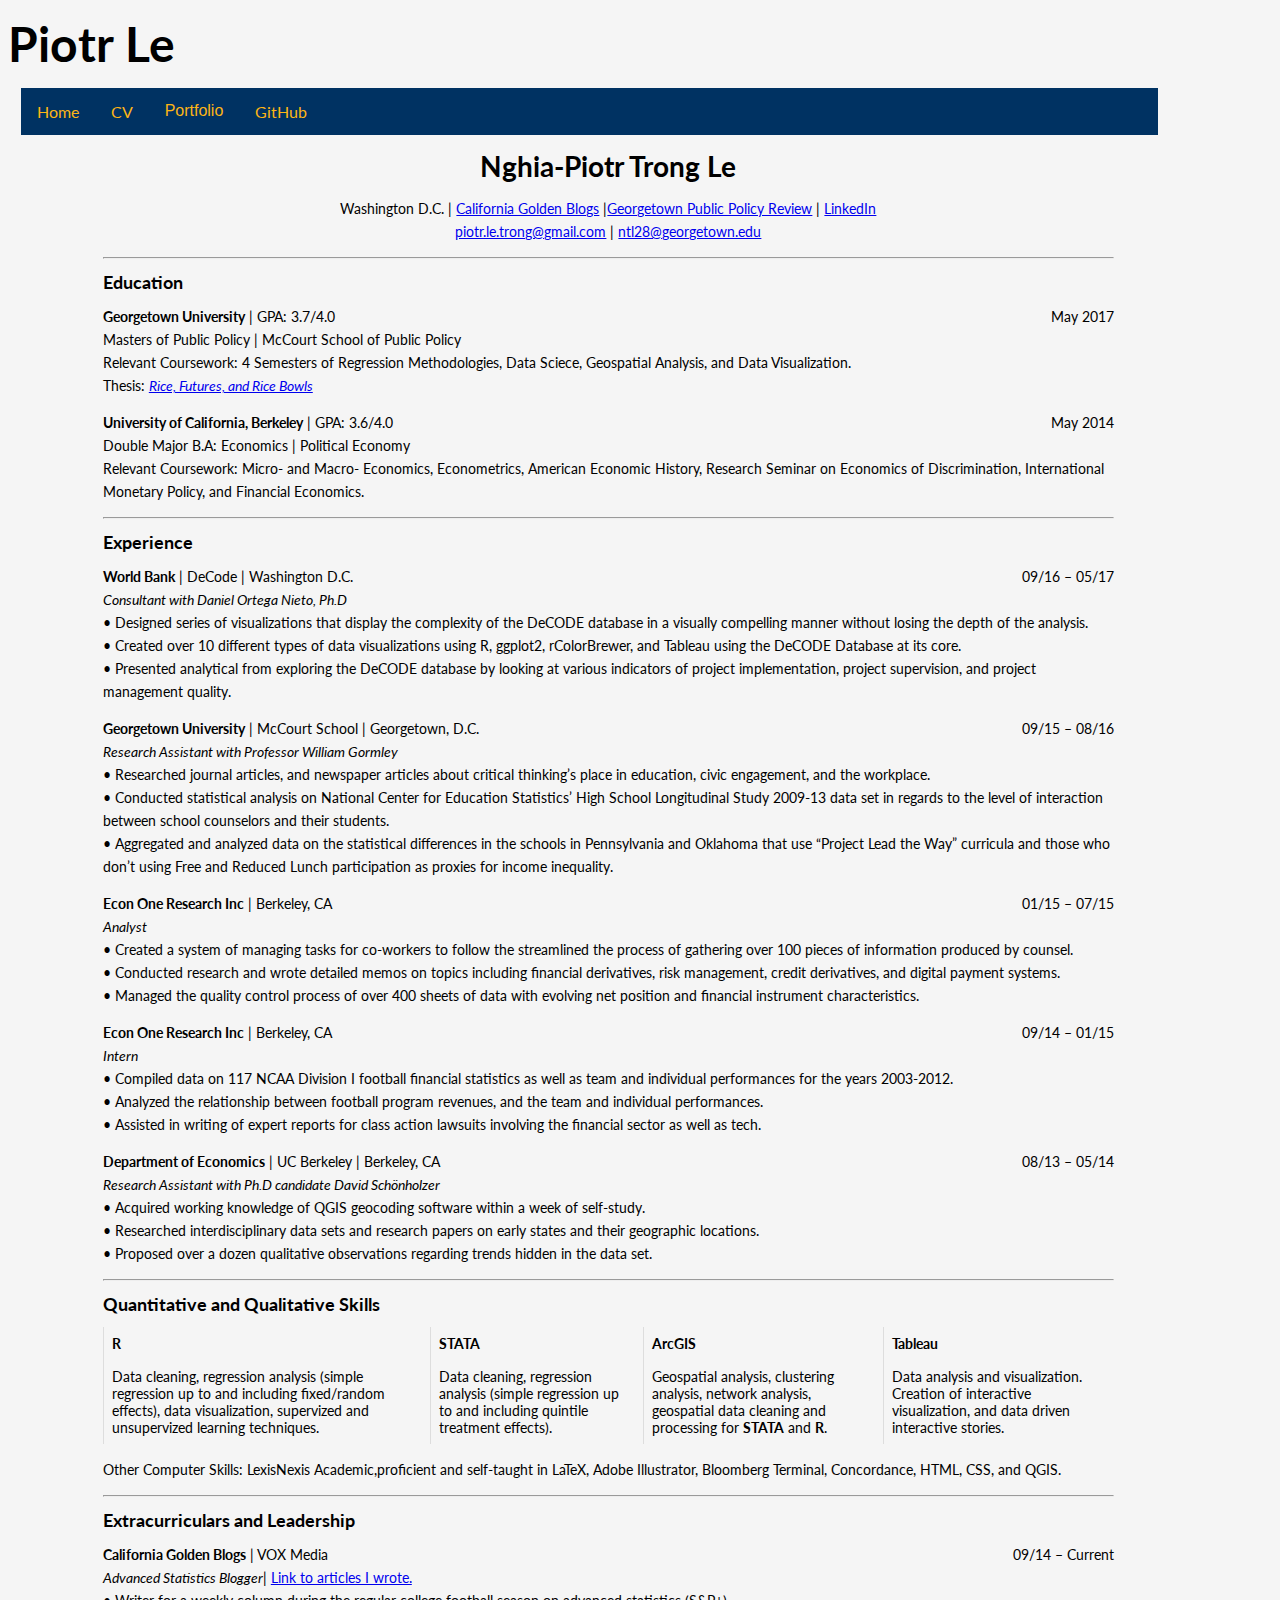
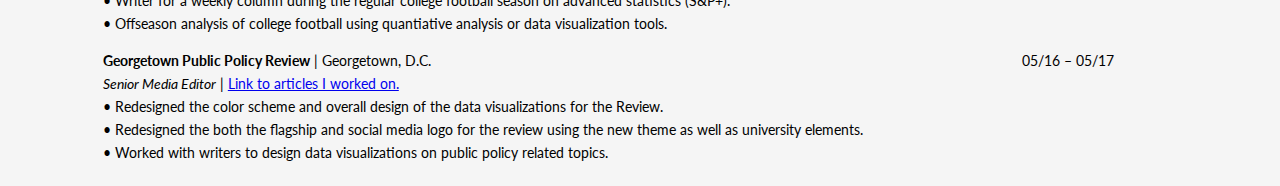
==== cv.html @ dc1da43c "CV update" ====
<!DOCTYPE html>
<head>
	<title>Piotr Le's CV</title>
<link href="https://fonts.googleapis.com/css?family=Lato:300,300i,400,400i,700,700i" rel="stylesheet">
	<link rel = "stylesheet"
	href = "css/custom.css"
	rel ='stylesheet'
	type = 'text/css'>

</head>
<html>
<body>
<h1 class = "topLine">Piotr Le</h1>

<div class="container">
  <a href="index.html">Home</a>
  <a href="cv.html">CV</a>
  <div class="dropdown">
    <button class="dropbtn" onclick="myFunction()">Portfolio</button>
    <div class="dropdown-content" id="myDropdown">
      <a href="#">Sports Analytics</a>
      <a href="#">Public Policy</a>
      <a href="#">Miscellaneous</a>
    </div>
  </div>
  <a href="https://github.com/PiotrLeTrong">GitHub</a> 
</div>
<div class = "wrap">
  <center>
  <h1>Nghia-Piotr Trong Le</h1>
  <p> Washington D.C. | <a href = "http://www.sbnation.com/users/Piotr%20T%20Le/blog">California Golden Blogs</a> |<a href = "http://gppreview.com/author/piotr_le/">Georgetown Public Policy Review</a>  | <a href="https://www.linkedin.com/in/piotrletrong/"> LinkedIn </a> <br />
  <a href="mailto:piotr.le.trong@gmail.com">piotr.le.trong@gmail.com</a> | <a href="mailto:ntl28@georgetown.edu">ntl28@georgetown.edu</a> </p>
  <hr>
  </center>
  <h3>Education</h3>
  <p style="text-align:left;">
   <b>Georgetown University</b> | GPA: 3.7/4.0
  <span style="float:right;">May 2017</span>
  <br>
  Masters of Public Policy | McCourt School of Public Policy<br />
  Relevant Coursework: 4 Semesters of Regression Methodologies, Data Sciece, Geospatial Analysis, and Data Visualization.<br />
  Thesis: <a href="http://search.proquest.com/openview/aa20a16a4ee3e80090c3d475d68d1dbf/1?pq-origsite=gscholar&cbl=18750&diss=y"> <i> Rice, Futures, and Rice Bowls </i> </a> 
  </p>
  <p style="text-align:left;">
   <b>University of California, Berkeley</b> | GPA: 3.6/4.0
  <span style="float:right;">May 2014</span>
  <br>
  Double Major B.A: Economics | Political Economy<br />
  Relevant Coursework: Micro- and Macro- Economics, Econometrics, American Economic History, Research Seminar on Economics of Discrimination, International Monetary Policy, and Financial Economics.<br />
  </p>
  <hr>
 <h3>Experience</h3>
  <p style="text-align:left;">
   <b>World Bank</b> | DeCode | Washington D.C.
  <span style="float:right;">09/16 – 05/17</span>
  <br>
  <i>Consultant with Daniel Ortega Nieto, Ph.D</i><br />
  • Designed series of visualizations that display the complexity of the DeCODE database in a visually compelling manner without losing the depth of the analysis.<br />
  • Created over 10 different types of data visualizations using R, ggplot2, rColorBrewer, and Tableau using the DeCODE Database at its core.<br />
  • Presented analytical from exploring the DeCODE database by looking at various indicators of project implementation, project supervision, and project management quality.<br />
  </p>
  <p style="text-align:left;">
   <b>Georgetown University</b> | McCourt School | Georgetown, D.C.
  <span style="float:right;">09/15 – 08/16</span>
  <br>
  <i>Research Assistant with Professor William Gormley</i><br />
  • Researched journal articles, and newspaper articles about critical thinking’s place in education, civic engagement, and the workplace. <br />
  • Conducted statistical analysis on National Center for Education Statistics’ High School Longitudinal Study 2009-13 data set in regards to the level of interaction between school counselors and their students.<br />
  • Aggregated and analyzed data on the statistical differences in the schools in Pennsylvania and Oklahoma that use “Project Lead the Way” curricula and those who don’t using Free and Reduced Lunch participation as proxies for income inequality.<br />
  </p>
    <p style="text-align:left;">
   <b>Econ One Research Inc</b> | Berkeley, CA
  <span style="float:right;">01/15 – 07/15</span>
  <br>
  <i>Analyst</i><br />
  • Created a system of managing tasks for co-workers to follow the streamlined the process of gathering over 100 pieces of information produced by counsel. <br />
  • Conducted research and wrote detailed memos on topics including financial derivatives, risk management, credit derivatives, and digital payment systems. <br />
  • Managed the quality control process of over 400 sheets of data with evolving net position and financial instrument characteristics. <br />
  </p>
  <p style="text-align:left;">
   <b>Econ One Research Inc</b> | Berkeley, CA
  <span style="float:right;"> 09/14 – 01/15</span>
  <br>
  <i>Intern</i><br />
  • Compiled data on 117 NCAA Division I football financial statistics as well as team and individual performances for the years 2003-2012.<br />
  • Analyzed the relationship between football program revenues, and the team and individual performances.<br />
  • Assisted in writing of expert reports for class action lawsuits involving the financial sector as well as tech.<br />
  </p>
  <p style="text-align:left;">
   <b>Department of Economics</b> | UC Berkeley | Berkeley, CA
  <span style="float:right;">08/13 – 05/14</span>
  <br>
  <i>Research Assistant with Ph.D candidate David Schönholzer</i><br />
  • Acquired working knowledge of QGIS geocoding software within a week of self-study. <br />
  • Researched interdisciplinary data sets and research papers on early states and their geographic locations.<br />
  • Proposed over a dozen qualitative observations regarding trends hidden in the data set.<br />
  </p>
  <hr>
  <h3>Quantitative and Qualitative Skills</h3>
    <table>
      <tr>
      <td> <b>R</b> </td>
      <td> <b>STATA</b> </td>
      <td> <b>ArcGIS</b></td>
      <td> <b>Tableau</b></td>
      </tr>
      <tr>
      <td> Data cleaning, regression analysis (simple regression up to and including fixed/random effects), data visualization, supervized and unsupervized learning techniques.</td>
      <td> Data cleaning, regression analysis (simple regression up to and including quintile treatment effects). </td>
      <td> Geospatial analysis, clustering analysis, network analysis, geospatial data cleaning and processing for <b>STATA</b> and <b>R</b>. </td>
      <td> Data analysis and visualization. Creation of interactive visualization, and data driven interactive stories.</td>
      </tr>
    </table>
    <p> Other Computer Skills: LexisNexis Academic,proficient and self-taught in LaTeX, Adobe Illustrator, Bloomberg Terminal, Concordance, HTML, CSS, and QGIS.</p>
  <hr>
  <h3>Extracurriculars and Leadership</h3>
  <p style="text-align:left;">
    <b>California Golden Blogs</b> | VOX Media
    <span style="float:right;">09/14 – Current</span>
    <br>
    <i>Advanced Statistics Blogger</i>| <a href = "http://www.sbnation.com/users/Piotr%20T%20Le/blog">Link to articles I wrote.</a> <br />
    • Writer for a weekly column during the regular college football season on advanced statistics (S&amp;P+).<br />
    • Offseason analysis of college football using quantiative analysis or data visualization tools.<br />
  </p>
<p style="text-align:left;">
    <b>Georgetown Public Policy Review</b> | Georgetown, D.C.
    <span style="float:right;">05/16 – 05/17</span>
    <br>
    <i>Senior Media Editor</i> | <a href = "http://gppreview.com/author/piotr_le/">Link to articles I worked on.</a>  <br />
    • Redesigned the color scheme and overall design of the data visualizations for the Review.<br />
    • Redesigned the both the flagship and social media logo for the review using the new theme as well as university elements.<br />
    • Worked with writers to design data visualizations on public policy related topics.<br />
  </p>
</div>
</body>
<script>
/* When the user clicks on the button, 
toggle between hiding and showing the dropdown content */
function myFunction() {
    document.getElementById("myDropdown").classList.toggle("show");
}

// Close the dropdown if the user clicks outside of it
window.onclick = function(event) {
  if (!event.target.matches('.dropbtn')) {

    var dropdowns = document.getElementsByClassName("dropdown-content");
    var i;
    for (i = 0; i < dropdowns.length; i++) {
      var openDropdown = dropdowns[i];
      if (openDropdown.classList.contains('show')) {
        openDropdown.classList.remove('show');
      }
    }
  }
}
</script>
</html>
---- css/custom.css ----
body {
    background-color: #F5F5F5;
}
@font-face {
    font-family: 'Lato', sans-serif;
    src: url('http://domain.com/fonts/font.ttf')  format('truetype'); 
}
div.wrap {
    width: 80%;
    margin-left: 7.5%;
    display: inline-block;
}
table {
    border-collapse: collapse;
    width: 100%;
}

.right{
    float:right;
}

.left{
    float:left;
}

b {font-weight: bold}
h1 {
	font-family: Lato;
	font-size: 28px;
	font-style: normal;
	font-variant: normal;
	font-weight: bold;
	line-height: 24px;
}
.topLine {
	font-family: Lato;
	font-size: 48px;
	font-style: normal;
	font-variant: normal;
	font-weight: bold;
	line-height: 24px;
}

h3 {
	font-family: Lato;
	font-size: 18px;
	font-style: normal;
	font-variant: normal;
	font-weight: bold;
	line-height: 10px;
}
p {
	font-family: Lato;
	font-size: 14px;
	font-style: normal;
	font-variant: normal;
	font-weight: 400;
	line-height: 23px;
}
td {
	font-family: Lato;
	font-size: 14px;
    text-align: left;
    padding: 8px;
    border-left: 1px solid #ddd;
}
blockquote {
	font-family: Lato;
	font-size: 17px;
	font-style: normal;
	font-variant: normal;
	font-weight: bold;
	line-height: 23px;
}
pre {
	font-family: Lato;
	font-size: 12px;
	font-style: normal;
	font-variant: normal;
	font-weight: bold;
	line-height: 23px;
}
.container {
    overflow: hidden;
    background-color: #003262;
    color: #FDB515;
    padding: 0px;
    width: 90%;
    margin-left: 1%;
    margin-right: 1%;
    font-size: 16px;
    font-family: Lato;
}

.container a {
    float: left;
    font-size: 16px;
    color: #FDB515;
    text-align: center;
    padding: 14px 16px;
    text-decoration: none;
}

.dropdown {
    float: left;
    overflow: hidden;
}

.dropdown .dropbtn {
    cursor: pointer;
    font-size: 16px;    
    border: none;
    outline: none;
    color: #FDB515;
    padding: 14px 16px;
    background-color: inherit;
}

.container a:hover, .dropdown:hover .dropbtn {
    background-color: #FDB515;
        color: #003262;
}

.dropdown-content {
    display: none;
    position: absolute;
    background-color: #FDB515;
    font-family: Lato;
    color: #003262;
    min-width: 120px;
    box-shadow: 0px 8px 16px 0px rgba(0,0,0,0.2);
    z-index: 1;
}

.dropdown-content a {
    float: none;
    color: #003262;
    padding: 10px 12px;
    text-decoration: none;
    font-family: Lato;
    display: block;
    text-align: left;
}

.dropdown-content a:hover {
    background-color: #F5F5F5;
    font-family: Lato;
}

.show {
    display: block;
}
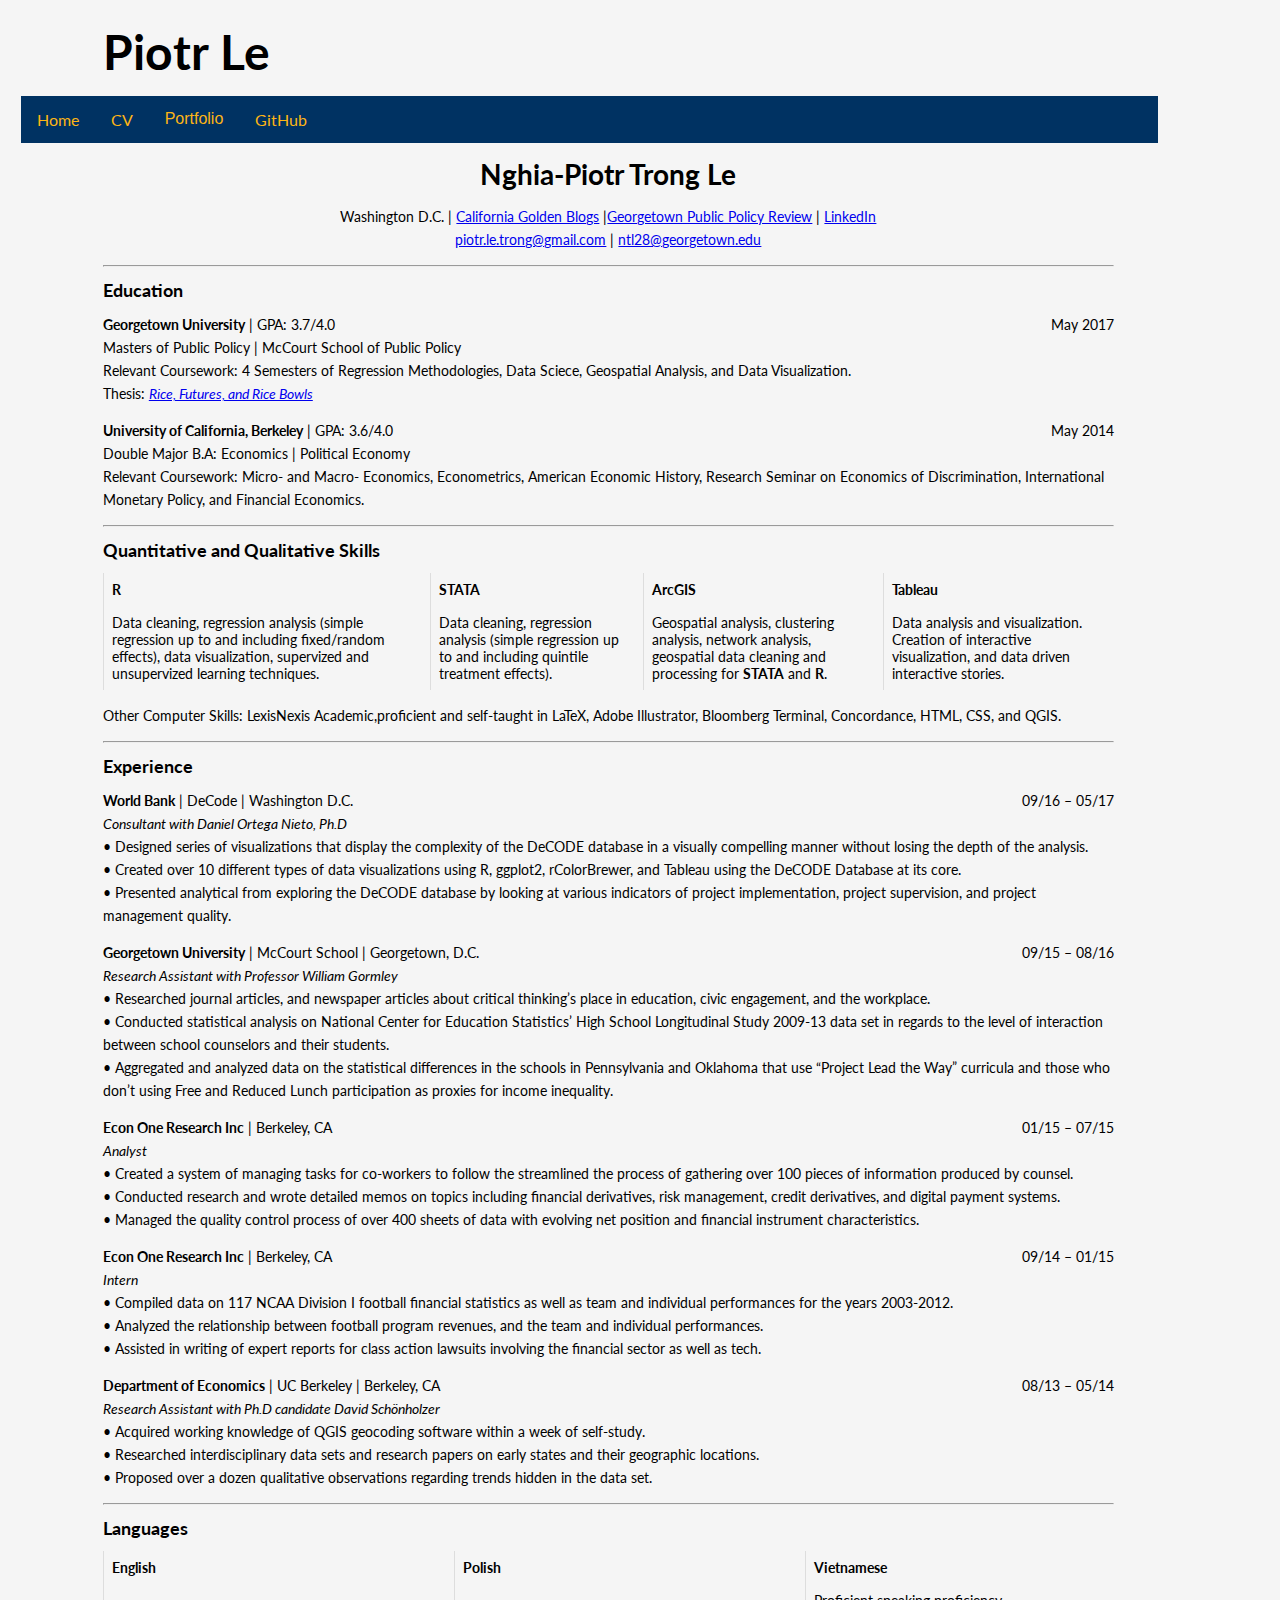
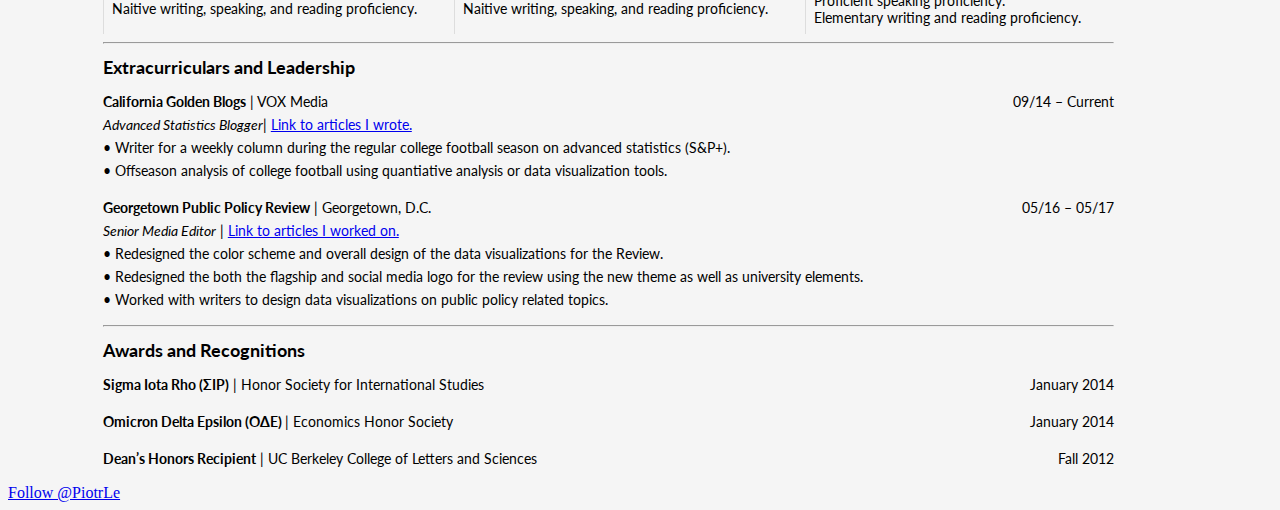
==== commit 216c84cc: "adding pages" ====
--- a/cv.html
+++ b/cv.html
@@ -6,21 +6,22 @@
 	href = "css/custom.css"
 	rel ='stylesheet'
 	type = 'text/css'>
-
+<script type="text/javascript" src="js/piotr-jv.js"></script>
 </head>
 <html>
 <body>
+<div class = "wrap">
 <h1 class = "topLine">Piotr Le</h1>
-
+</div>
 <div class="container">
   <a href="index.html">Home</a>
   <a href="cv.html">CV</a>
   <div class="dropdown">
     <button class="dropbtn" onclick="myFunction()">Portfolio</button>
     <div class="dropdown-content" id="myDropdown">
-      <a href="#">Sports Analytics</a>
-      <a href="#">Public Policy</a>
-      <a href="#">Miscellaneous</a>
+      <a href="sportsanalytics.html">Sports Analytics</a>
+      <a href="pubpolicy.html">Public Policy</a>
+      <a href="misc.html">Miscellaneous</a>
     </div>
   </div>
   <a href="https://github.com/PiotrLeTrong">GitHub</a> 
@@ -48,6 +49,23 @@
   Double Major B.A: Economics | Political Economy<br />
   Relevant Coursework: Micro- and Macro- Economics, Econometrics, American Economic History, Research Seminar on Economics of Discrimination, International Monetary Policy, and Financial Economics.<br />
   </p>
+  <hr>
+   <h3>Quantitative and Qualitative Skills</h3>
+    <table>
+      <tr>
+      <td> <b>R</b> </td>
+      <td> <b>STATA</b> </td>
+      <td> <b>ArcGIS</b></td>
+      <td> <b>Tableau</b></td>
+      </tr>
+      <tr>
+      <td> Data cleaning, regression analysis (simple regression up to and including fixed/random effects), data visualization, supervized and unsupervized learning techniques.</td>
+      <td> Data cleaning, regression analysis (simple regression up to and including quintile treatment effects). </td>
+      <td> Geospatial analysis, clustering analysis, network analysis, geospatial data cleaning and processing for <b>STATA</b> and <b>R</b>. </td>
+      <td> Data analysis and visualization. Creation of interactive visualization, and data driven interactive stories.</td>
+      </tr>
+    </table>
+    <p> Other Computer Skills: LexisNexis Academic,proficient and self-taught in LaTeX, Adobe Illustrator, Bloomberg Terminal, Concordance, HTML, CSS, and QGIS.</p>
   <hr>
  <h3>Experience</h3>
   <p style="text-align:left;">
@@ -96,22 +114,19 @@
   • Proposed over a dozen qualitative observations regarding trends hidden in the data set.<br />
   </p>
   <hr>
-  <h3>Quantitative and Qualitative Skills</h3>
+    <h3>Languages</h3>
     <table>
       <tr>
-      <td> <b>R</b> </td>
-      <td> <b>STATA</b> </td>
-      <td> <b>ArcGIS</b></td>
-      <td> <b>Tableau</b></td>
+      <td> <b>English</b> </td>
+      <td> <b>Polish</b> </td>
+      <td> <b>Vietnamese</b></td>
       </tr>
       <tr>
-      <td> Data cleaning, regression analysis (simple regression up to and including fixed/random effects), data visualization, supervized and unsupervized learning techniques.</td>
-      <td> Data cleaning, regression analysis (simple regression up to and including quintile treatment effects). </td>
-      <td> Geospatial analysis, clustering analysis, network analysis, geospatial data cleaning and processing for <b>STATA</b> and <b>R</b>. </td>
-      <td> Data analysis and visualization. Creation of interactive visualization, and data driven interactive stories.</td>
+      <td> Naitive writing, speaking, and reading proficiency.</td>
+      <td> Naitive writing, speaking, and reading proficiency.</td>
+      <td> Proficient speaking proficiency.<br /> Elementary writing and reading proficiency.</td>
       </tr>
     </table>
-    <p> Other Computer Skills: LexisNexis Academic,proficient and self-taught in LaTeX, Adobe Illustrator, Bloomberg Terminal, Concordance, HTML, CSS, and QGIS.</p>
   <hr>
   <h3>Extracurriculars and Leadership</h3>
   <p style="text-align:left;">
@@ -131,28 +146,25 @@
     • Redesigned the both the flagship and social media logo for the review using the new theme as well as university elements.<br />
     • Worked with writers to design data visualizations on public policy related topics.<br />
   </p>
+<hr>
+  <h3>Awards and Recognitions</h3>
+  <p style="text-align:left;">
+    <b>Sigma Iota Rho (ΣIP)</b> | Honor Society for International Studies
+    <span style="float:right;">January 2014</span>
+  </p>
+  <p style="text-align:left;">
+    <b>Omicron Delta Epsilon (OΔE) </b> | Economics Honor Society
+    <span style="float:right;">January 2014</span>
+  </p>
+  <p style="text-align:left;">
+    <b>Dean’s Honors Recipient</b> | UC Berkeley College of Letters and Sciences
+    <span style="float:right;">Fall 2012</span>
+  </p>
+</div>
+<div class = "footer">
+  <a class="twitter-follow-button"
+    href="https://twitter.com/PiotrLe">
+  Follow @PiotrLe</a> <br />
 </div>
 </body>
-<script>
-/* When the user clicks on the button, 
-toggle between hiding and showing the dropdown content */
-function myFunction() {
-    document.getElementById("myDropdown").classList.toggle("show");
-}
-
-// Close the dropdown if the user clicks outside of it
-window.onclick = function(event) {
-  if (!event.target.matches('.dropbtn')) {
-
-    var dropdowns = document.getElementsByClassName("dropdown-content");
-    var i;
-    for (i = 0; i < dropdowns.length; i++) {
-      var openDropdown = dropdowns[i];
-      if (openDropdown.classList.contains('show')) {
-        openDropdown.classList.remove('show');
-      }
-    }
-  }
-}
-</script>
 </html>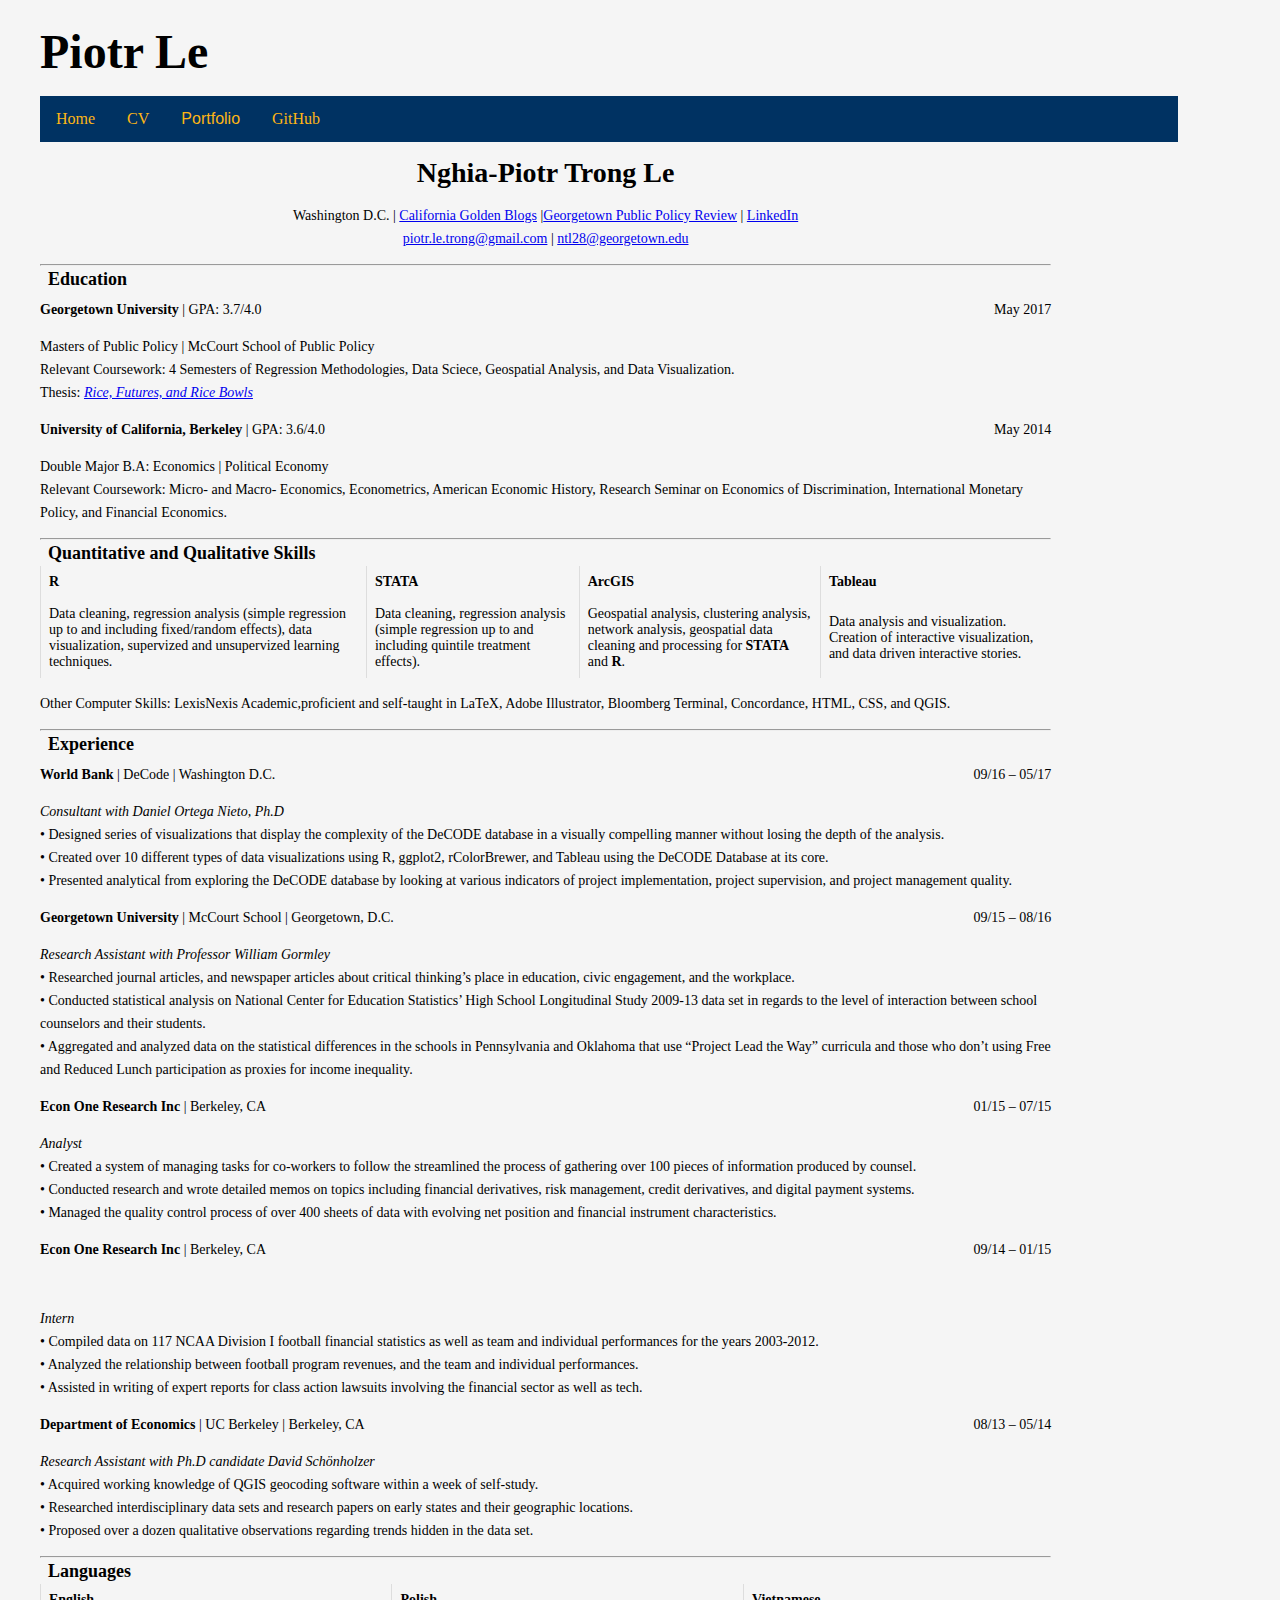
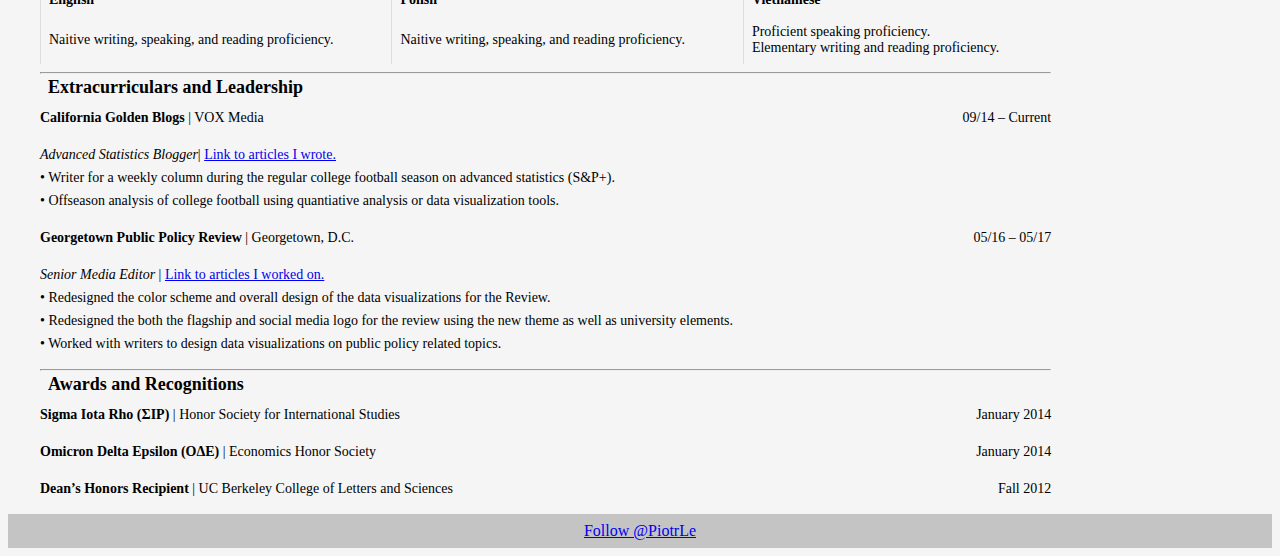
==== commit dc5d6b94: "cv update" ====
--- a/cv.html
+++ b/cv.html
@@ -1,11 +1,11 @@
 <!DOCTYPE html>
 <head>
-	<title>Piotr Le's CV</title>
-<link href="https://fonts.googleapis.com/css?family=Lato:300,300i,400,400i,700,700i" rel="stylesheet">
-	<link rel = "stylesheet"
-	href = "css/custom.css"
-	rel ='stylesheet'
-	type = 'text/css'>
+  <title>Piotr Le's CV</title>
+  <link rel = "stylesheet"
+  href = "css/custom.css"
+  rel ='stylesheet'
+  type = 'text/css'>
+
 <script type="text/javascript" src="js/piotr-jv.js"></script>
 </head>
 <html>
@@ -37,7 +37,8 @@
   <p style="text-align:left;">
    <b>Georgetown University</b> | GPA: 3.7/4.0
   <span style="float:right;">May 2017</span>
-  <br>
+  </p>
+  <p>
   Masters of Public Policy | McCourt School of Public Policy<br />
   Relevant Coursework: 4 Semesters of Regression Methodologies, Data Sciece, Geospatial Analysis, and Data Visualization.<br />
   Thesis: <a href="http://search.proquest.com/openview/aa20a16a4ee3e80090c3d475d68d1dbf/1?pq-origsite=gscholar&cbl=18750&diss=y"> <i> Rice, Futures, and Rice Bowls </i> </a> 
@@ -45,7 +46,8 @@
   <p style="text-align:left;">
    <b>University of California, Berkeley</b> | GPA: 3.6/4.0
   <span style="float:right;">May 2014</span>
-  <br>
+  </p>
+  <p>
   Double Major B.A: Economics | Political Economy<br />
   Relevant Coursework: Micro- and Macro- Economics, Econometrics, American Economic History, Research Seminar on Economics of Discrimination, International Monetary Policy, and Financial Economics.<br />
   </p>
@@ -71,7 +73,8 @@
   <p style="text-align:left;">
    <b>World Bank</b> | DeCode | Washington D.C.
   <span style="float:right;">09/16 – 05/17</span>
-  <br>
+  </p>
+  <p>
   <i>Consultant with Daniel Ortega Nieto, Ph.D</i><br />
   • Designed series of visualizations that display the complexity of the DeCODE database in a visually compelling manner without losing the depth of the analysis.<br />
   • Created over 10 different types of data visualizations using R, ggplot2, rColorBrewer, and Tableau using the DeCODE Database at its core.<br />
@@ -80,16 +83,18 @@
   <p style="text-align:left;">
    <b>Georgetown University</b> | McCourt School | Georgetown, D.C.
   <span style="float:right;">09/15 – 08/16</span>
-  <br>
+  </p>
+  <p>
   <i>Research Assistant with Professor William Gormley</i><br />
   • Researched journal articles, and newspaper articles about critical thinking’s place in education, civic engagement, and the workplace. <br />
   • Conducted statistical analysis on National Center for Education Statistics’ High School Longitudinal Study 2009-13 data set in regards to the level of interaction between school counselors and their students.<br />
   • Aggregated and analyzed data on the statistical differences in the schools in Pennsylvania and Oklahoma that use “Project Lead the Way” curricula and those who don’t using Free and Reduced Lunch participation as proxies for income inequality.<br />
   </p>
-    <p style="text-align:left;">
-   <b>Econ One Research Inc</b> | Berkeley, CA
+  <p style="text-align:left;">
+  <b>Econ One Research Inc</b> | Berkeley, CA
   <span style="float:right;">01/15 – 07/15</span>
-  <br>
+  </p>
+  <p>
   <i>Analyst</i><br />
   • Created a system of managing tasks for co-workers to follow the streamlined the process of gathering over 100 pieces of information produced by counsel. <br />
   • Conducted research and wrote detailed memos on topics including financial derivatives, risk management, credit derivatives, and digital payment systems. <br />
@@ -97,8 +102,10 @@
   </p>
   <p style="text-align:left;">
    <b>Econ One Research Inc</b> | Berkeley, CA
-  <span style="float:right;"> 09/14 – 01/15</span>
+  <span style="float:right;">09/14 – 01/15</span>
+  </p>
   <br>
+  <p>
   <i>Intern</i><br />
   • Compiled data on 117 NCAA Division I football financial statistics as well as team and individual performances for the years 2003-2012.<br />
   • Analyzed the relationship between football program revenues, and the team and individual performances.<br />
@@ -107,7 +114,8 @@
   <p style="text-align:left;">
    <b>Department of Economics</b> | UC Berkeley | Berkeley, CA
   <span style="float:right;">08/13 – 05/14</span>
-  <br>
+  </p>
+  <p>
   <i>Research Assistant with Ph.D candidate David Schönholzer</i><br />
   • Acquired working knowledge of QGIS geocoding software within a week of self-study. <br />
   • Researched interdisciplinary data sets and research papers on early states and their geographic locations.<br />
@@ -132,7 +140,8 @@
   <p style="text-align:left;">
     <b>California Golden Blogs</b> | VOX Media
     <span style="float:right;">09/14 – Current</span>
-    <br>
+    </p>
+    <p>
     <i>Advanced Statistics Blogger</i>| <a href = "http://www.sbnation.com/users/Piotr%20T%20Le/blog">Link to articles I wrote.</a> <br />
     • Writer for a weekly column during the regular college football season on advanced statistics (S&amp;P+).<br />
     • Offseason analysis of college football using quantiative analysis or data visualization tools.<br />
@@ -140,7 +149,8 @@
 <p style="text-align:left;">
     <b>Georgetown Public Policy Review</b> | Georgetown, D.C.
     <span style="float:right;">05/16 – 05/17</span>
-    <br>
+    </p>
+    <p>
     <i>Senior Media Editor</i> | <a href = "http://gppreview.com/author/piotr_le/">Link to articles I worked on.</a>  <br />
     • Redesigned the color scheme and overall design of the data visualizations for the Review.<br />
     • Redesigned the both the flagship and social media logo for the review using the new theme as well as university elements.<br />
--- a/css/custom.css
+++ b/css/custom.css
@@ -7,8 +7,20 @@
 }
 div.wrap {
     width: 80%;
-    margin-left: 7.5%;
+    margin-left: 2em;
     display: inline-block;
+}
+div.wrapAbout {
+    margin-left: 2em;
+}
+img {
+    margin-left: 2em;
+    padding-right: 20px;
+    padding-top: 20px;
+}
+table.resume {
+    border-collapse: collapse;
+    width: 100%;
 }
 table {
     border-collapse: collapse;
@@ -22,6 +34,7 @@
 .left{
     float:left;
 }
+
 
 b {font-weight: bold}
 h1 {
@@ -48,6 +61,7 @@
 	font-variant: normal;
 	font-weight: bold;
 	line-height: 10px;
+    margin: 8px;
 }
 p {
 	font-family: Lato;
@@ -86,7 +100,7 @@
     color: #FDB515;
     padding: 0px;
     width: 90%;
-    margin-left: 1%;
+    margin-left: 2em;
     margin-right: 1%;
     font-size: 16px;
     font-family: Lato;
@@ -149,4 +163,13 @@
 
 .show {
     display: block;
+}
+
+.footer {
+  right: 0;
+  bottom: 0;
+  left: 0;
+  padding: 0.5rem;
+  background-color: #c4c4c4;
+  text-align: center;
 }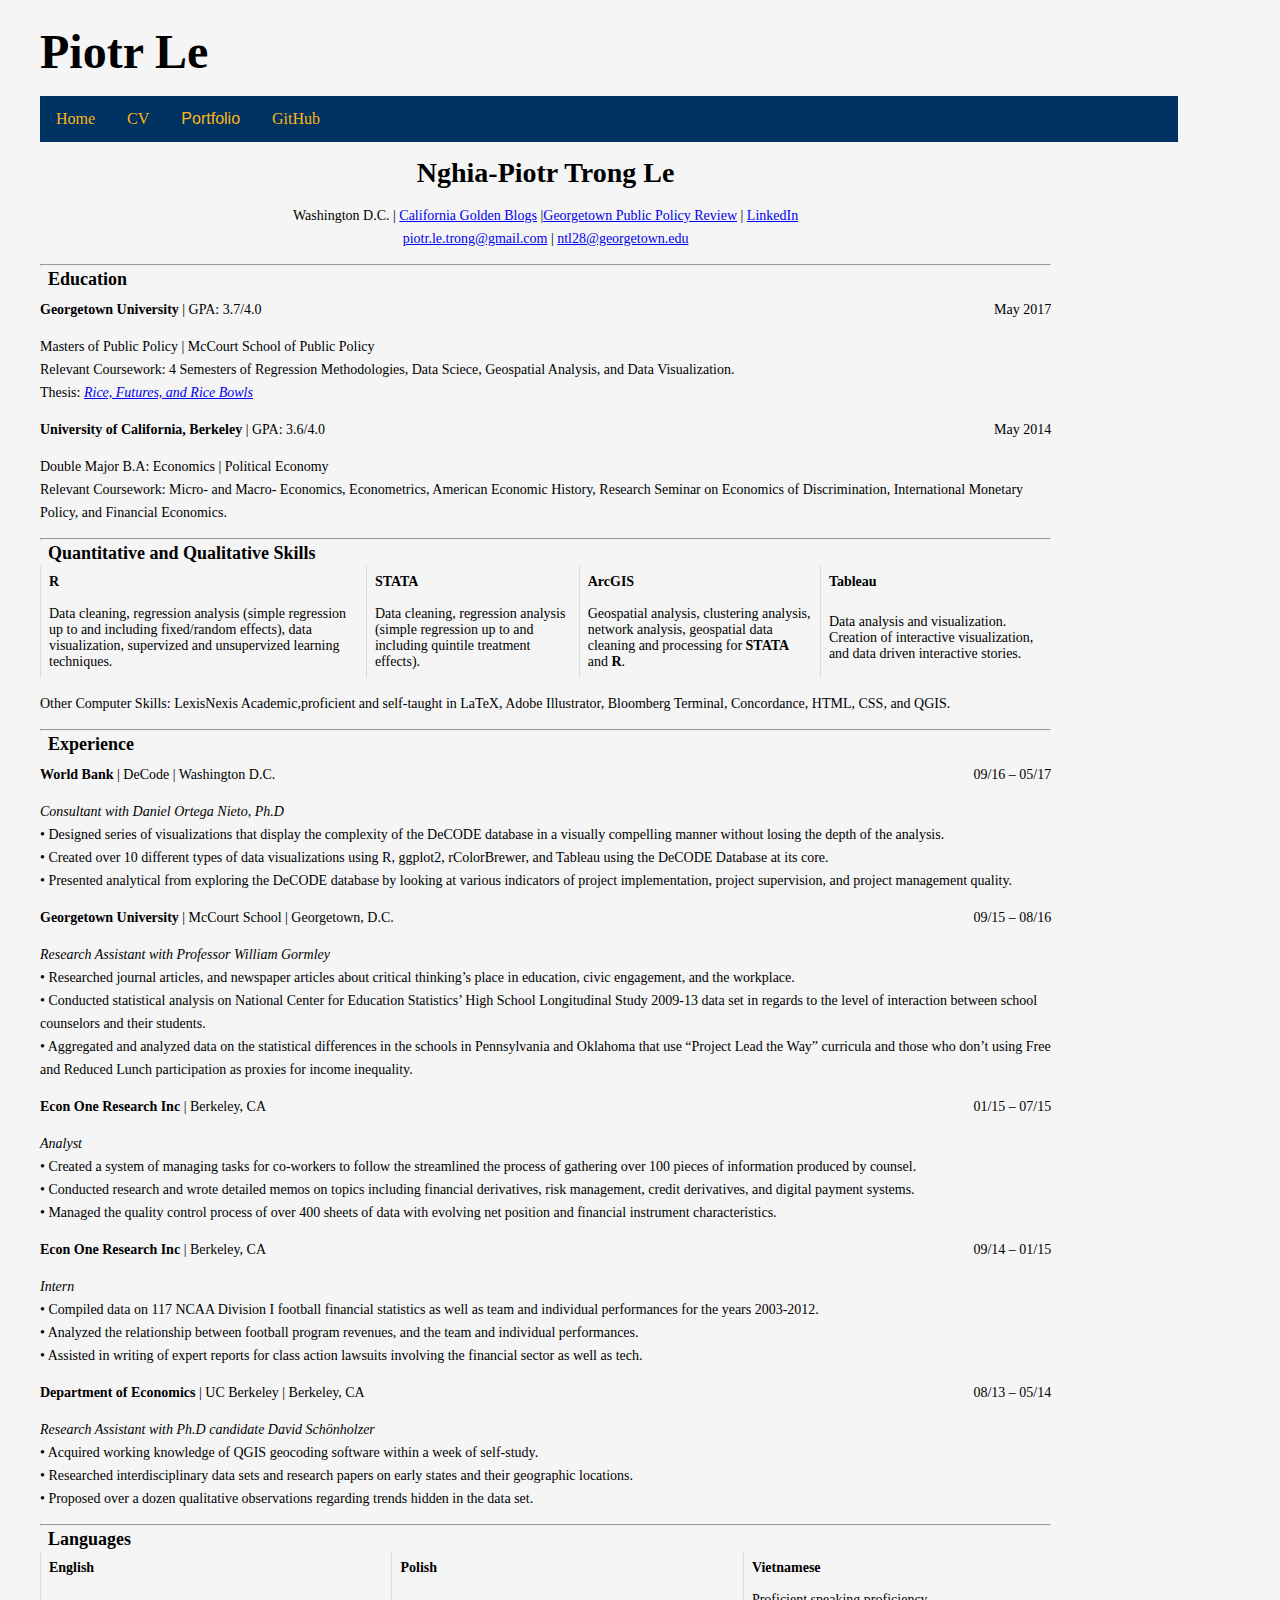
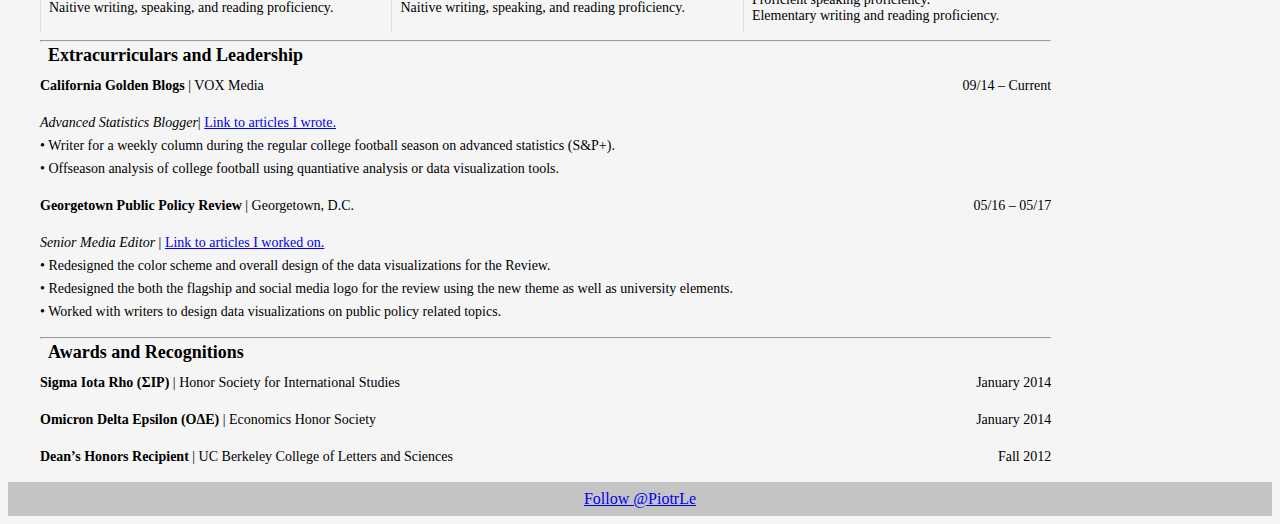
==== commit 7b79f890: "br removal" ====
--- a/cv.html
+++ b/cv.html
@@ -104,7 +104,6 @@
    <b>Econ One Research Inc</b> | Berkeley, CA
   <span style="float:right;">09/14 – 01/15</span>
   </p>
-  <br>
   <p>
   <i>Intern</i><br />
   • Compiled data on 117 NCAA Division I football financial statistics as well as team and individual performances for the years 2003-2012.<br />
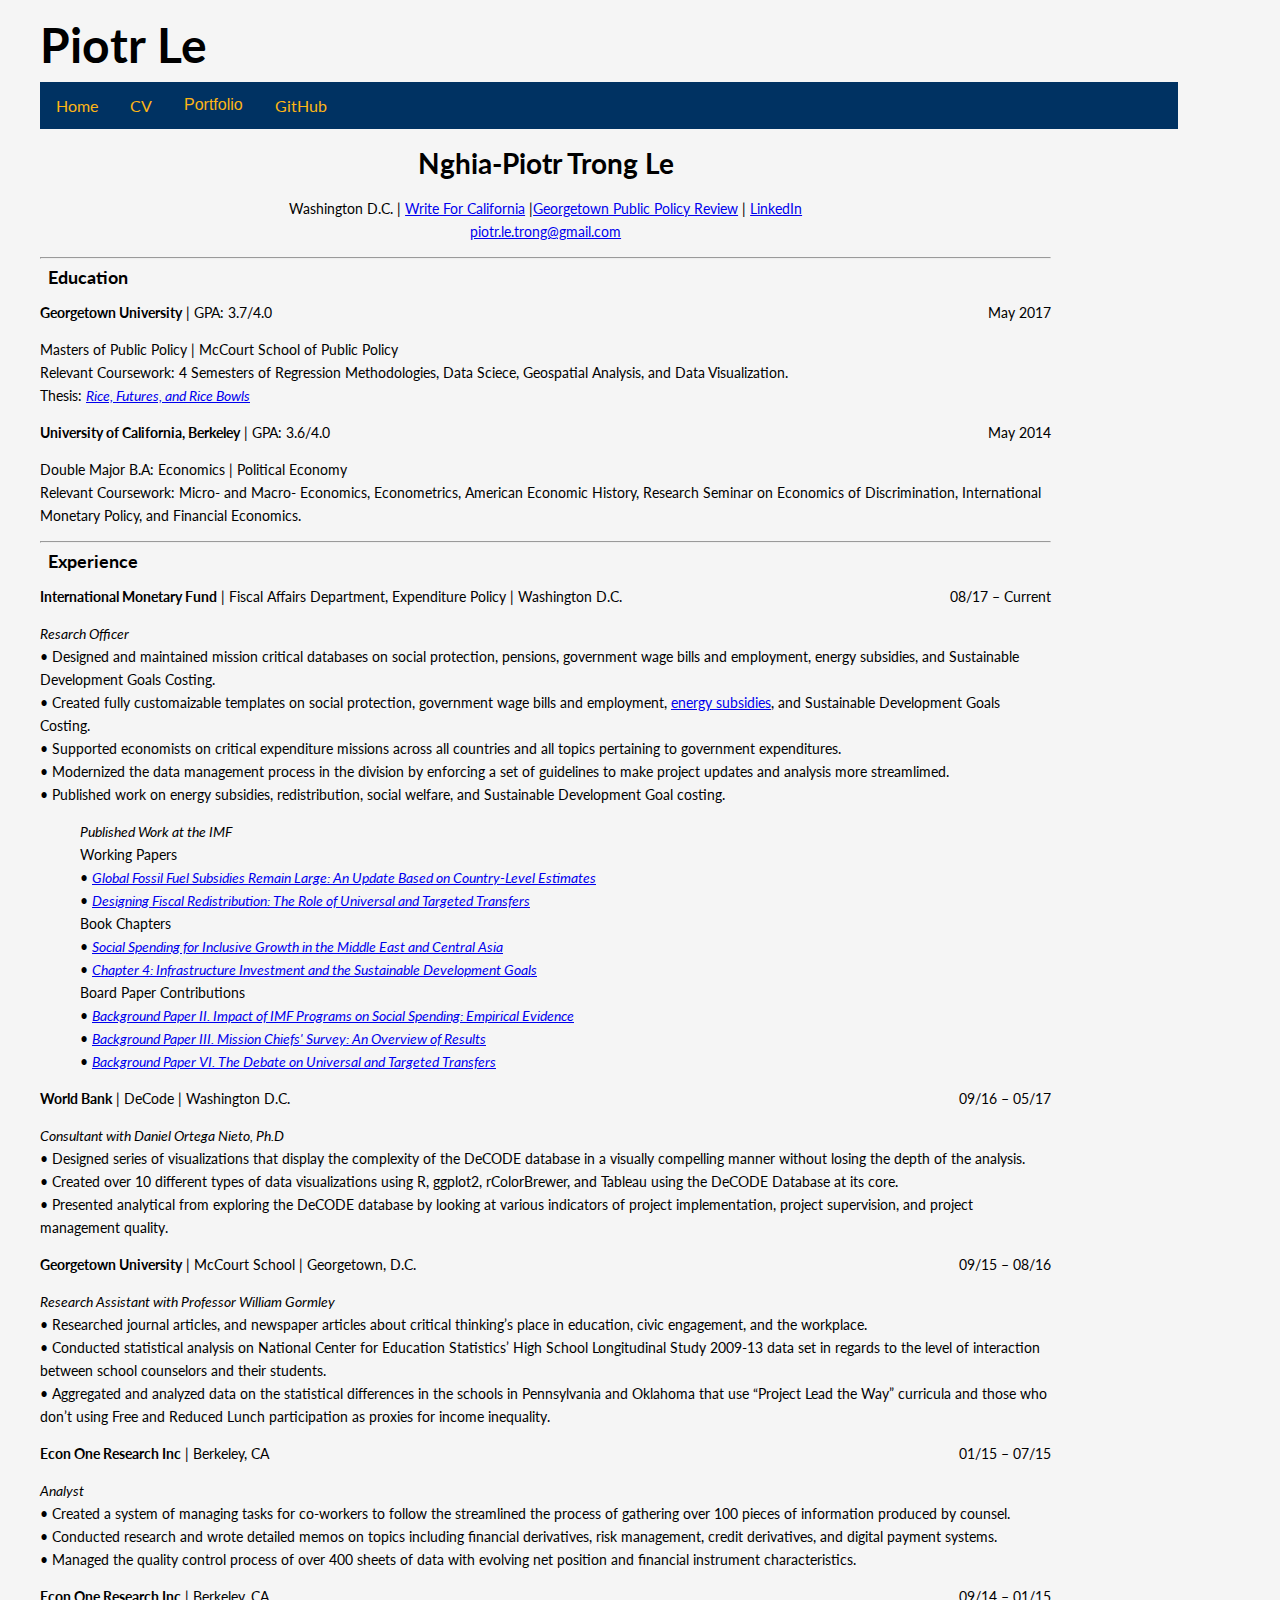
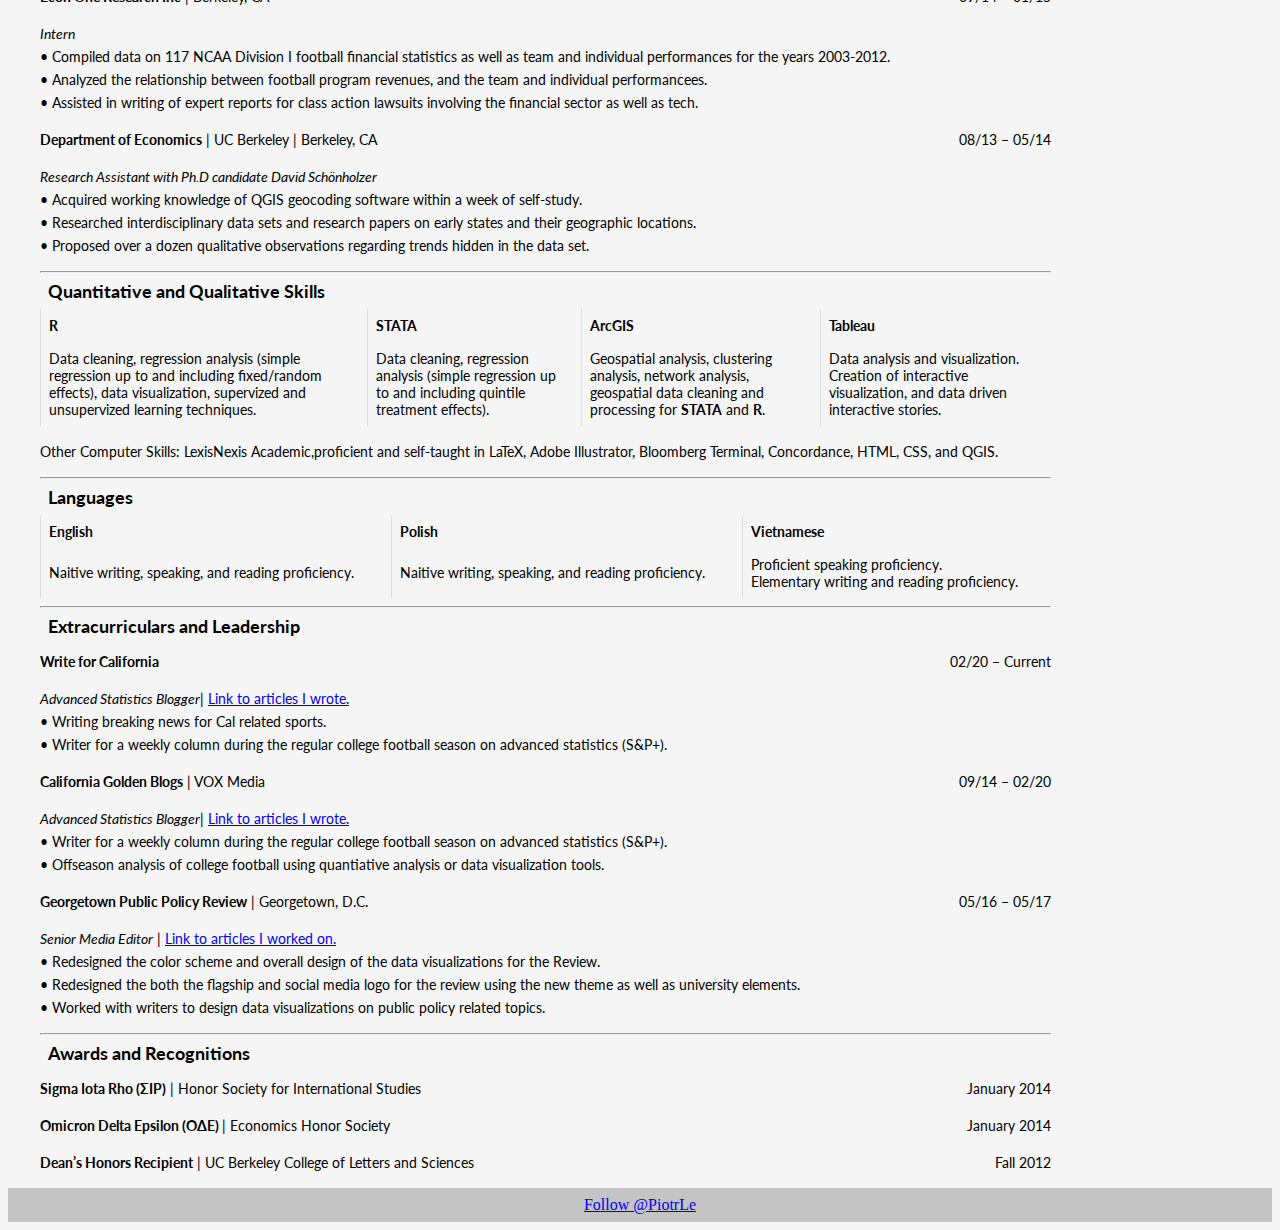
==== commit 5911771a: "Looking for a new job" ====
--- a/cv.html
+++ b/cv.html
@@ -1,11 +1,12 @@
 <!DOCTYPE html>
 <head>
   <title>Piotr Le's CV</title>
+  <link href="https://fonts.googleapis.com/css?family=Lato:300,300i,400,400i,700,700i" rel="stylesheet">
   <link rel = "stylesheet"
   href = "css/custom.css"
   rel ='stylesheet'
   type = 'text/css'>
-
+<link rel="shortcut icon" type="image/x-icon" href="favicon.ico" />
 <script type="text/javascript" src="js/piotr-jv.js"></script>
 </head>
 <html>
@@ -29,8 +30,8 @@
 <div class = "wrap">
   <center>
   <h1>Nghia-Piotr Trong Le</h1>
-  <p> Washington D.C. | <a href = "http://www.sbnation.com/users/Piotr%20T%20Le/blog">California Golden Blogs</a> |<a href = "http://gppreview.com/author/piotr_le/">Georgetown Public Policy Review</a>  | <a href="https://www.linkedin.com/in/piotrletrong/"> LinkedIn </a> <br />
-  <a href="mailto:piotr.le.trong@gmail.com">piotr.le.trong@gmail.com</a> | <a href="mailto:ntl28@georgetown.edu">ntl28@georgetown.edu</a> </p>
+  <p> Washington D.C. | <a href = "https://writeforcalifornia.com/people/6995263-piotr-le">Write For California</a> |<a href = "http://gppreview.com/author/piotr_le/">Georgetown Public Policy Review</a>  | <a href="https://www.linkedin.com/in/piotrletrong/"> LinkedIn </a> <br />
+  <a href="mailto:piotr.le.trong@gmail.com">piotr.le.trong@gmail.com</a>
   <hr>
   </center>
   <h3>Education</h3>
@@ -50,6 +51,83 @@
   <p>
   Double Major B.A: Economics | Political Economy<br />
   Relevant Coursework: Micro- and Macro- Economics, Econometrics, American Economic History, Research Seminar on Economics of Discrimination, International Monetary Policy, and Financial Economics.<br />
+  </p>
+  <hr>
+  <h3>Experience</h3>
+   <p style="text-align:left;"> 
+   <b>International Monetary Fund</b> | Fiscal Affairs Department, Expenditure Policy | Washington D.C.
+  <span style="float:right;">08/17 – Current</span>
+  </p>
+  <p>
+  <i>Resarch Officer</i><br />
+  • Designed and maintained mission critical databases on social protection, pensions, government wage bills and employment, energy subsidies, and Sustainable Development Goals Costing.<br />
+  • Created fully customaizable templates on social protection, government wage bills and employment, <a href="https://www.imf.org/en/Topics/climate-change/energy-subsidies"> energy subsidies</a>, and Sustainable Development Goals Costing.<br />
+  • Supported economists on critical expenditure missions across all countries and all topics pertaining to government expenditures. <br />
+  • Modernized the data management process in the division by enforcing a set of guidelines to make project updates and analysis more streamlimed. <br />
+  • Published work on energy subsidies, redistribution, social welfare, and Sustainable Development Goal costing. <br />
+  </p>
+  <p style="text-align:left;" class="tab">
+  <i>Published Work at the IMF</i><br />
+  Working Papers<br />
+  • <a href="https://www.imf.org/en/Publications/WP/Issues/2019/05/02/Global-Fossil-Fuel-Subsidies-Remain-Large-An-Update-Based-on-Country-Level-Estimates-46509"> <i> Global Fossil Fuel Subsidies Remain Large: An Update Based on Country-Level Estimates</i> </a>  <br />
+  • <a href="https://www.imf.org/en/Publications/WP/Issues/2020/06/26/Designing-Fiscal-Redistribution-The-Role-of-Universal-and-Targeted-Transfers-49502"> <i> Designing Fiscal Redistribution: The Role of Universal and Targeted Transfers</i> </a>  <br />
+  Book Chapters<br />
+  • <a href="https://www.imf.org/en/Publications/Departmental-Papers-Policy-Papers/Issues/2020/09/25/Social-Spending-for-Inclusive-Growth-in-the-Middle-East-and-Central-Asia-49669"> <i> Social Spending for Inclusive Growth in the Middle East and Central Asia</i> </a> <br />
+  • <a href="https://www.elibrary.imf.org/view/books/071/28328-9781513511818-en/28328-9781513511818-en-book.xml?code=imf.org"> <i>Chapter 4: Infrastructure Investment and the Sustainable Development Goals</i> </a> <br />
+  Board Paper Contributions<br />
+  • <a href="https://www.imf.org/en/Publications/Policy-Papers/Issues/2019/06/10/A-Strategy-for-IMF-Engagement-on-Social-Spending-Background-Papers-46976"> <i>Background Paper II. Impact of IMF Programs on Social Spending: Empirical Evidence</i> </a> <br />
+  • <a href="https://www.imf.org/en/Publications/Policy-Papers/Issues/2019/06/10/A-Strategy-for-IMF-Engagement-on-Social-Spending-Background-Papers-46976"> <i>Background Paper III. Mission Chiefs' Survey: An Overview of Results</i> </a> <br />
+  • <a href="https://www.imf.org/en/Publications/Policy-Papers/Issues/2019/06/10/A-Strategy-for-IMF-Engagement-on-Social-Spending-Background-Papers-46976"> <i>Background Paper VI. The Debate on Universal and Targeted Transfers</i> </a> <br />
+  
+  <p style="text-align:left;">
+   <b>World Bank</b> | DeCode | Washington D.C.
+  <span style="float:right;">09/16 – 05/17</span>
+  </p>
+  <p>
+  <i>Consultant with Daniel Ortega Nieto, Ph.D</i><br />
+  • Designed series of visualizations that display the complexity of the DeCODE database in a visually compelling manner without losing the depth of the analysis.<br />
+  • Created over 10 different types of data visualizations using R, ggplot2, rColorBrewer, and Tableau using the DeCODE Database at its core.<br />
+  • Presented analytical from exploring the DeCODE database by looking at various indicators of project implementation, project supervision, and project management quality.<br />
+  </p>
+  <p style="text-align:left;">
+   <b>Georgetown University</b> | McCourt School | Georgetown, D.C.
+  <span style="float:right;">09/15 – 08/16</span>
+  </p>
+  <p>
+  <i>Research Assistant with Professor William Gormley</i><br />
+  • Researched journal articles, and newspaper articles about critical thinking’s place in education, civic engagement, and the workplace. <br />
+  • Conducted statistical analysis on National Center for Education Statistics’ High School Longitudinal Study 2009-13 data set in regards to the level of interaction between school counselors and their students.<br />
+  • Aggregated and analyzed data on the statistical differences in the schools in Pennsylvania and Oklahoma that use “Project Lead the Way” curricula and those who don’t using Free and Reduced Lunch participation as proxies for income inequality.<br />
+  </p>
+  <p style="text-align:left;">
+  <b>Econ One Research Inc</b> | Berkeley, CA
+  <span style="float:right;">01/15 – 07/15</span>
+  </p>
+  <p>
+  <i>Analyst</i><br />
+  • Created a system of managing tasks for co-workers to follow the streamlined the process of gathering over 100 pieces of information produced by counsel. <br />
+  • Conducted research and wrote detailed memos on topics including financial derivatives, risk management, credit derivatives, and digital payment systems. <br />
+  • Managed the quality control process of over 400 sheets of data with evolving net position and financial instrument characteristics. <br />
+  </p>
+  <p style="text-align:left;">
+   <b>Econ One Research Inc</b> | Berkeley, CA
+  <span style="float:right;">09/14 – 01/15</span>
+  </p>
+  <p>
+  <i>Intern</i><br />
+  • Compiled data on 117 NCAA Division I football financial statistics as well as team and individual performances for the years 2003-2012.<br />
+  • Analyzed the relationship between football program revenues, and the team and individual performancees.<br />
+  • Assisted in writing of expert reports for class action lawsuits involving the financial sector as well as tech.<br />
+  </p>
+  <p style="text-align:left;">
+   <b>Department of Economics</b> | UC Berkeley | Berkeley, CA
+  <span style="float:right;">08/13 – 05/14</span>
+  </p>
+  <p>
+  <i>Research Assistant with Ph.D candidate David Schönholzer</i><br />
+  • Acquired working knowledge of QGIS geocoding software within a week of self-study. <br />
+  • Researched interdisciplinary data sets and research papers on early states and their geographic locations.<br />
+  • Proposed over a dozen qualitative observations regarding trends hidden in the data set.<br />
   </p>
   <hr>
    <h3>Quantitative and Qualitative Skills</h3>
@@ -69,58 +147,7 @@
     </table>
     <p> Other Computer Skills: LexisNexis Academic,proficient and self-taught in LaTeX, Adobe Illustrator, Bloomberg Terminal, Concordance, HTML, CSS, and QGIS.</p>
   <hr>
- <h3>Experience</h3>
-  <p style="text-align:left;">
-   <b>World Bank</b> | DeCode | Washington D.C.
-  <span style="float:right;">09/16 – 05/17</span>
-  </p>
-  <p>
-  <i>Consultant with Daniel Ortega Nieto, Ph.D</i><br />
-  • Designed series of visualizations that display the complexity of the DeCODE database in a visually compelling manner without losing the depth of the analysis.<br />
-  • Created over 10 different types of data visualizations using R, ggplot2, rColorBrewer, and Tableau using the DeCODE Database at its core.<br />
-  • Presented analytical from exploring the DeCODE database by looking at various indicators of project implementation, project supervision, and project management quality.<br />
-  </p>
-  <p style="text-align:left;">
-   <b>Georgetown University</b> | McCourt School | Georgetown, D.C.
-  <span style="float:right;">09/15 – 08/16</span>
-  </p>
-  <p>
-  <i>Research Assistant with Professor William Gormley</i><br />
-  • Researched journal articles, and newspaper articles about critical thinking’s place in education, civic engagement, and the workplace. <br />
-  • Conducted statistical analysis on National Center for Education Statistics’ High School Longitudinal Study 2009-13 data set in regards to the level of interaction between school counselors and their students.<br />
-  • Aggregated and analyzed data on the statistical differences in the schools in Pennsylvania and Oklahoma that use “Project Lead the Way” curricula and those who don’t using Free and Reduced Lunch participation as proxies for income inequality.<br />
-  </p>
-  <p style="text-align:left;">
-  <b>Econ One Research Inc</b> | Berkeley, CA
-  <span style="float:right;">01/15 – 07/15</span>
-  </p>
-  <p>
-  <i>Analyst</i><br />
-  • Created a system of managing tasks for co-workers to follow the streamlined the process of gathering over 100 pieces of information produced by counsel. <br />
-  • Conducted research and wrote detailed memos on topics including financial derivatives, risk management, credit derivatives, and digital payment systems. <br />
-  • Managed the quality control process of over 400 sheets of data with evolving net position and financial instrument characteristics. <br />
-  </p>
-  <p style="text-align:left;">
-   <b>Econ One Research Inc</b> | Berkeley, CA
-  <span style="float:right;">09/14 – 01/15</span>
-  </p>
-  <p>
-  <i>Intern</i><br />
-  • Compiled data on 117 NCAA Division I football financial statistics as well as team and individual performances for the years 2003-2012.<br />
-  • Analyzed the relationship between football program revenues, and the team and individual performances.<br />
-  • Assisted in writing of expert reports for class action lawsuits involving the financial sector as well as tech.<br />
-  </p>
-  <p style="text-align:left;">
-   <b>Department of Economics</b> | UC Berkeley | Berkeley, CA
-  <span style="float:right;">08/13 – 05/14</span>
-  </p>
-  <p>
-  <i>Research Assistant with Ph.D candidate David Schönholzer</i><br />
-  • Acquired working knowledge of QGIS geocoding software within a week of self-study. <br />
-  • Researched interdisciplinary data sets and research papers on early states and their geographic locations.<br />
-  • Proposed over a dozen qualitative observations regarding trends hidden in the data set.<br />
-  </p>
-  <hr>
+ 
     <h3>Languages</h3>
     <table>
       <tr>
@@ -136,9 +163,18 @@
     </table>
   <hr>
   <h3>Extracurriculars and Leadership</h3>
+    <p style="text-align:left;">
+    <b>Write for California</b> 
+    <span style="float:right;">02/20 – Current</span>
+    </p>
+    <p>
+    <i>Advanced Statistics Blogger</i>| <a href = "https://writeforcalifornia.com/people/6995263-piotr-le">Link to articles I wrote.</a> <br />
+	• Writing breaking news for Cal related sports.<br />
+    • Writer for a weekly column during the regular college football season on advanced statistics (S&amp;P+).<br />
+  </p>
   <p style="text-align:left;">
     <b>California Golden Blogs</b> | VOX Media
-    <span style="float:right;">09/14 – Current</span>
+    <span style="float:right;">09/14 – 02/20</span>
     </p>
     <p>
     <i>Advanced Statistics Blogger</i>| <a href = "http://www.sbnation.com/users/Piotr%20T%20Le/blog">Link to articles I wrote.</a> <br />
--- a/css/custom.css
+++ b/css/custom.css
@@ -43,7 +43,7 @@
 	font-style: normal;
 	font-variant: normal;
 	font-weight: bold;
-	line-height: 24px;
+	line-height: 30px;
 }
 .topLine {
 	font-family: Lato;
@@ -51,7 +51,7 @@
 	font-style: normal;
 	font-variant: normal;
 	font-weight: bold;
-	line-height: 24px;
+	line-height: 10px;
 }
 
 h3 {
@@ -60,7 +60,7 @@
 	font-style: normal;
 	font-variant: normal;
 	font-weight: bold;
-	line-height: 10px;
+	line-height: 20px;
     margin: 8px;
 }
 p {
@@ -172,4 +172,5 @@
   padding: 0.5rem;
   background-color: #c4c4c4;
   text-align: center;
-}+}
+ .tab { margin-left: 40px; }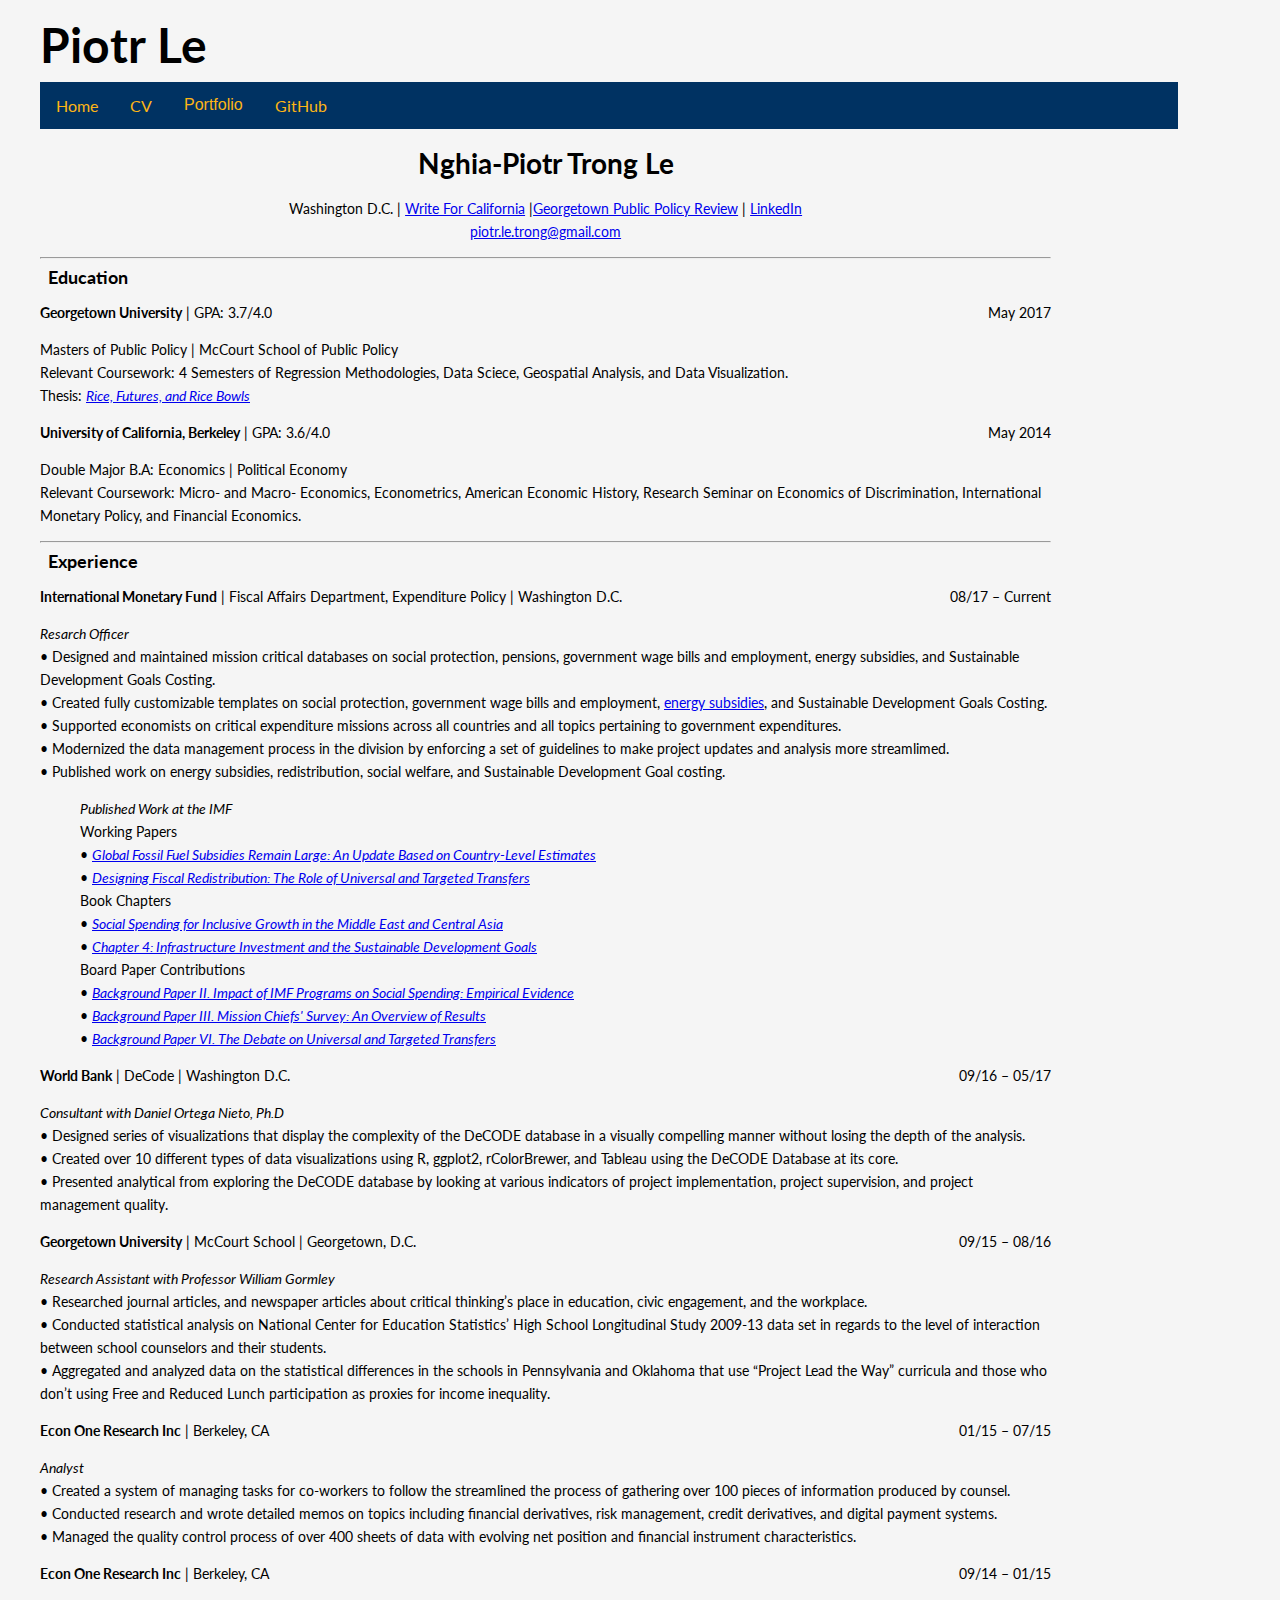
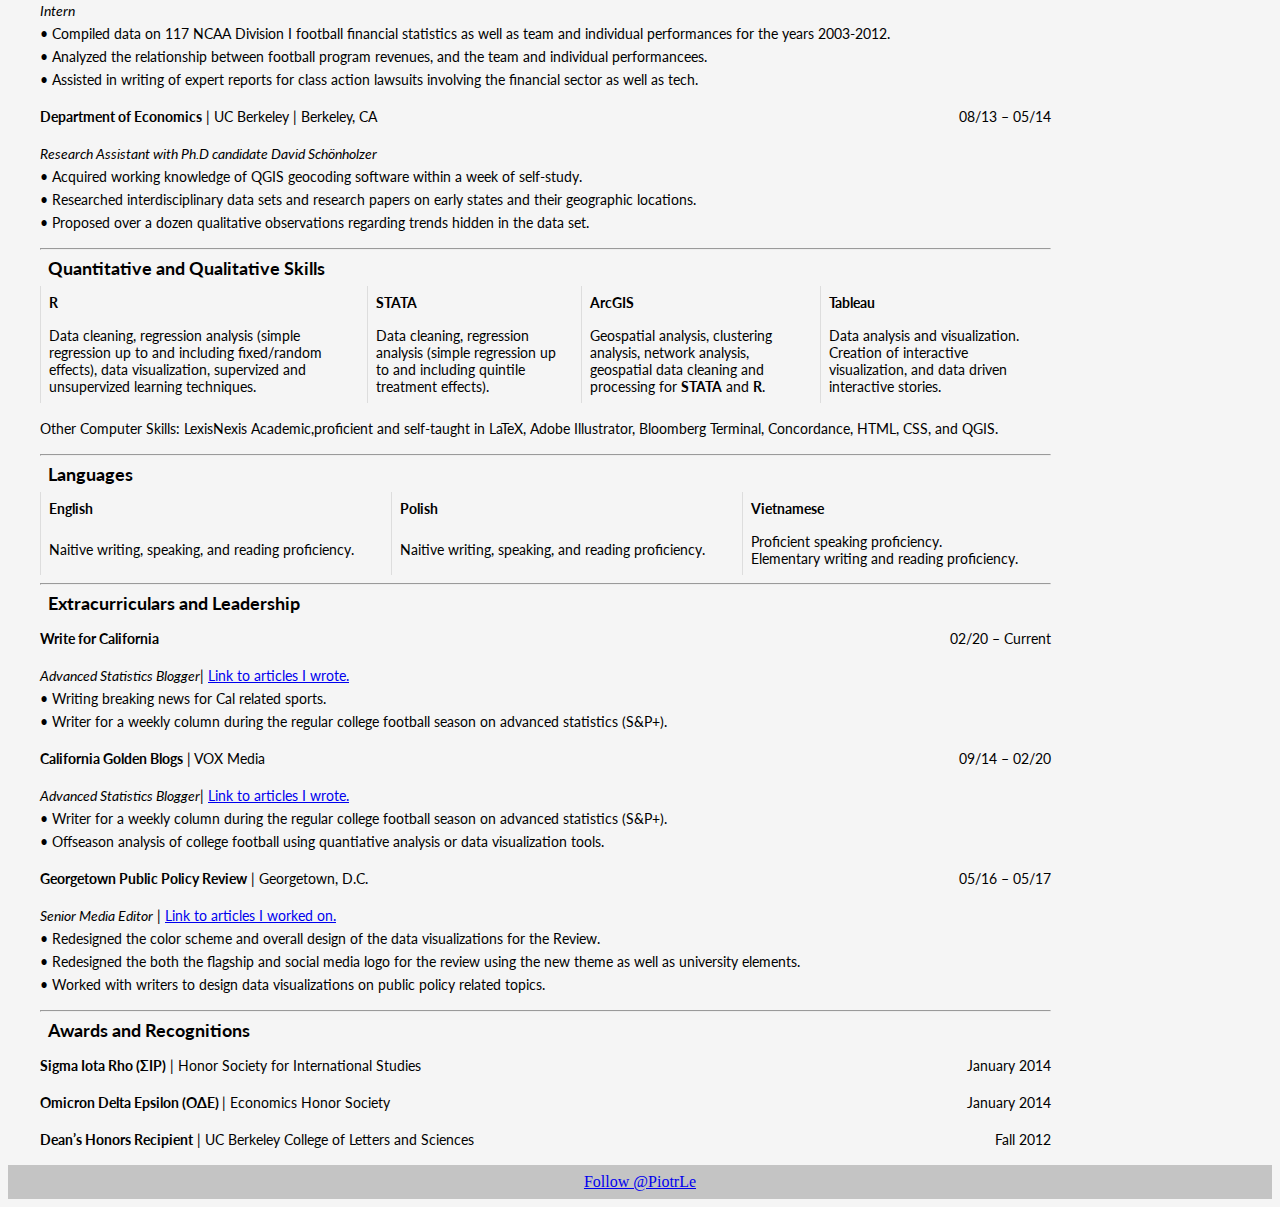
==== commit 52b39159: "Update cv.html" ====
--- a/cv.html
+++ b/cv.html
@@ -61,7 +61,7 @@
   <p>
   <i>Resarch Officer</i><br />
   • Designed and maintained mission critical databases on social protection, pensions, government wage bills and employment, energy subsidies, and Sustainable Development Goals Costing.<br />
-  • Created fully customaizable templates on social protection, government wage bills and employment, <a href="https://www.imf.org/en/Topics/climate-change/energy-subsidies"> energy subsidies</a>, and Sustainable Development Goals Costing.<br />
+  • Created fully customizable templates on social protection, government wage bills and employment, <a href="https://www.imf.org/en/Topics/climate-change/energy-subsidies"> energy subsidies</a>, and Sustainable Development Goals Costing.<br />
   • Supported economists on critical expenditure missions across all countries and all topics pertaining to government expenditures. <br />
   • Modernized the data management process in the division by enforcing a set of guidelines to make project updates and analysis more streamlimed. <br />
   • Published work on energy subsidies, redistribution, social welfare, and Sustainable Development Goal costing. <br />
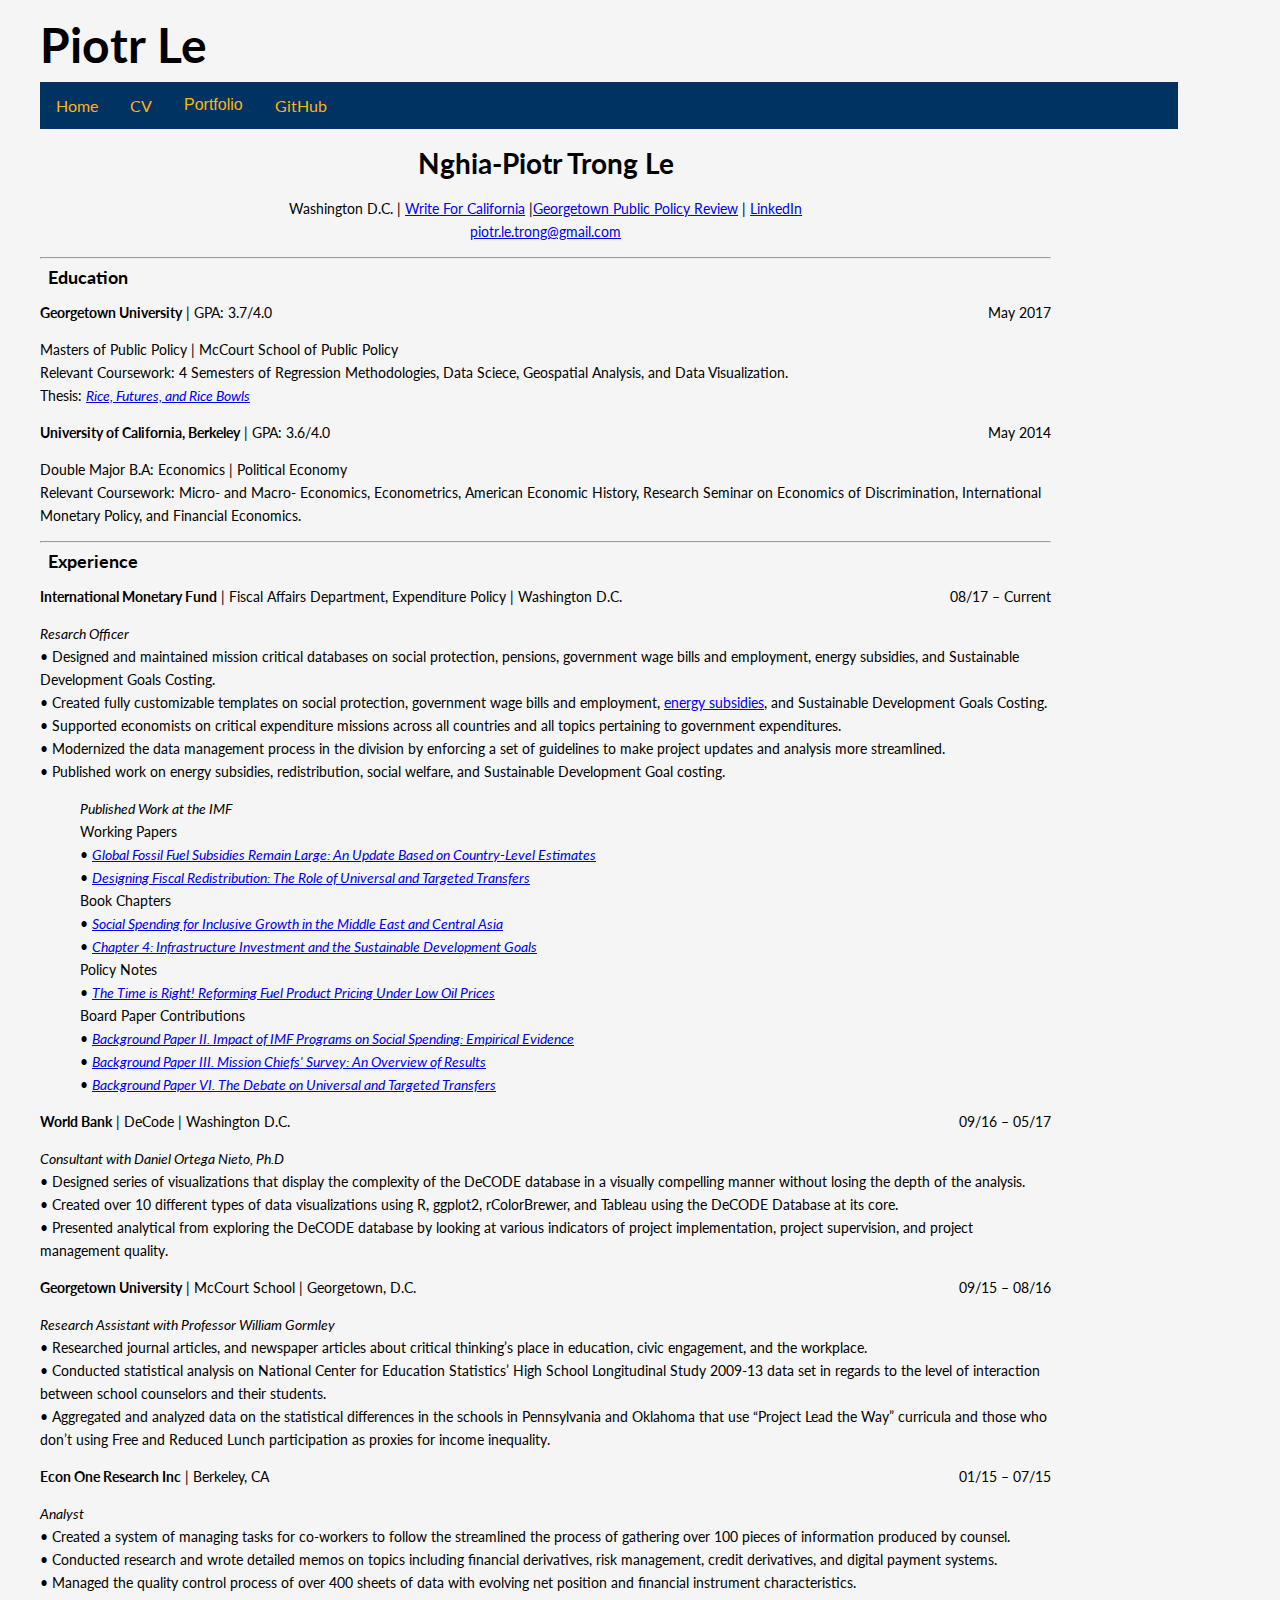
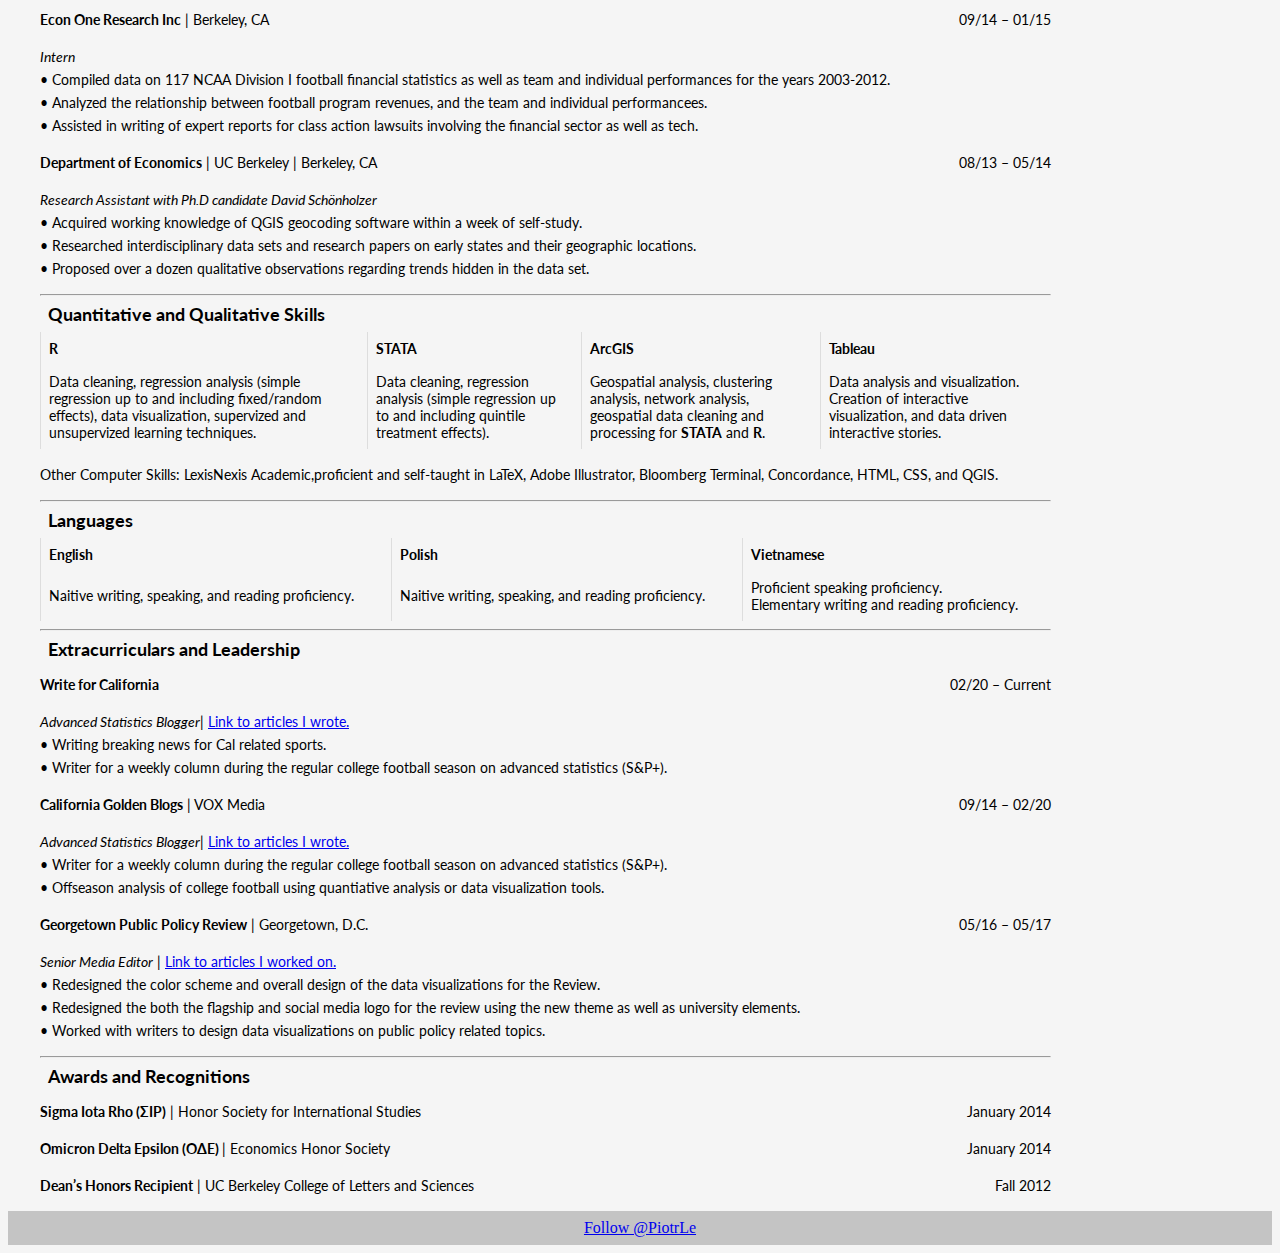
==== commit b9a50ab0: "Update cv.html" ====
--- a/cv.html
+++ b/cv.html
@@ -63,7 +63,7 @@
   • Designed and maintained mission critical databases on social protection, pensions, government wage bills and employment, energy subsidies, and Sustainable Development Goals Costing.<br />
   • Created fully customizable templates on social protection, government wage bills and employment, <a href="https://www.imf.org/en/Topics/climate-change/energy-subsidies"> energy subsidies</a>, and Sustainable Development Goals Costing.<br />
   • Supported economists on critical expenditure missions across all countries and all topics pertaining to government expenditures. <br />
-  • Modernized the data management process in the division by enforcing a set of guidelines to make project updates and analysis more streamlimed. <br />
+  • Modernized the data management process in the division by enforcing a set of guidelines to make project updates and analysis more streamlined. <br />
   • Published work on energy subsidies, redistribution, social welfare, and Sustainable Development Goal costing. <br />
   </p>
   <p style="text-align:left;" class="tab">
@@ -74,6 +74,8 @@
   Book Chapters<br />
   • <a href="https://www.imf.org/en/Publications/Departmental-Papers-Policy-Papers/Issues/2020/09/25/Social-Spending-for-Inclusive-Growth-in-the-Middle-East-and-Central-Asia-49669"> <i> Social Spending for Inclusive Growth in the Middle East and Central Asia</i> </a> <br />
   • <a href="https://www.elibrary.imf.org/view/books/071/28328-9781513511818-en/28328-9781513511818-en-book.xml?code=imf.org"> <i>Chapter 4: Infrastructure Investment and the Sustainable Development Goals</i> </a> <br />
+  Policy Notes<br />
+  • <a href="https://www.imf.org/-/media/Files/Publications/covid19-special-notes/enspecial-series-on-covid19the-time-is-right-reforming-fuel-product-pricing-under-low-oil-prices.ashx"> <i>The Time is Right! Reforming Fuel Product Pricing Under Low Oil Prices</i> </a> <br />
   Board Paper Contributions<br />
   • <a href="https://www.imf.org/en/Publications/Policy-Papers/Issues/2019/06/10/A-Strategy-for-IMF-Engagement-on-Social-Spending-Background-Papers-46976"> <i>Background Paper II. Impact of IMF Programs on Social Spending: Empirical Evidence</i> </a> <br />
   • <a href="https://www.imf.org/en/Publications/Policy-Papers/Issues/2019/06/10/A-Strategy-for-IMF-Engagement-on-Social-Spending-Background-Papers-46976"> <i>Background Paper III. Mission Chiefs' Survey: An Overview of Results</i> </a> <br />
